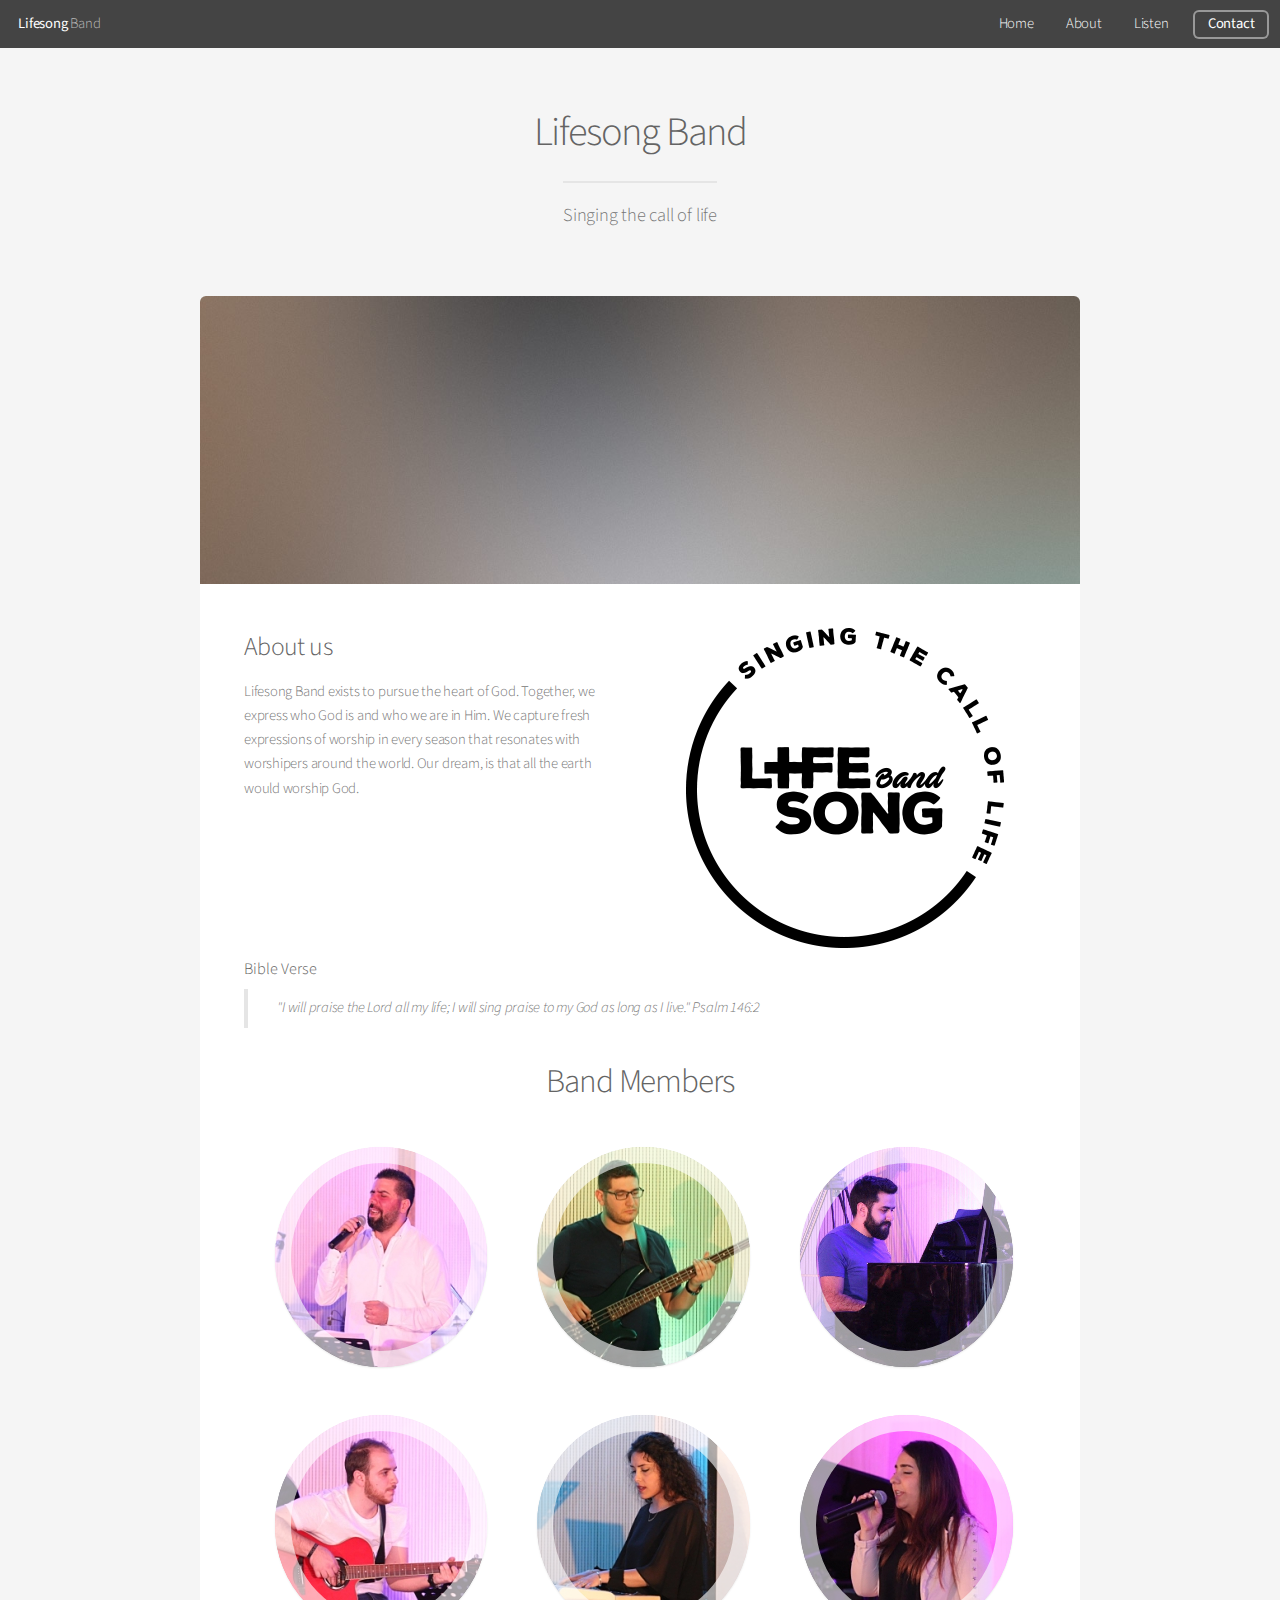
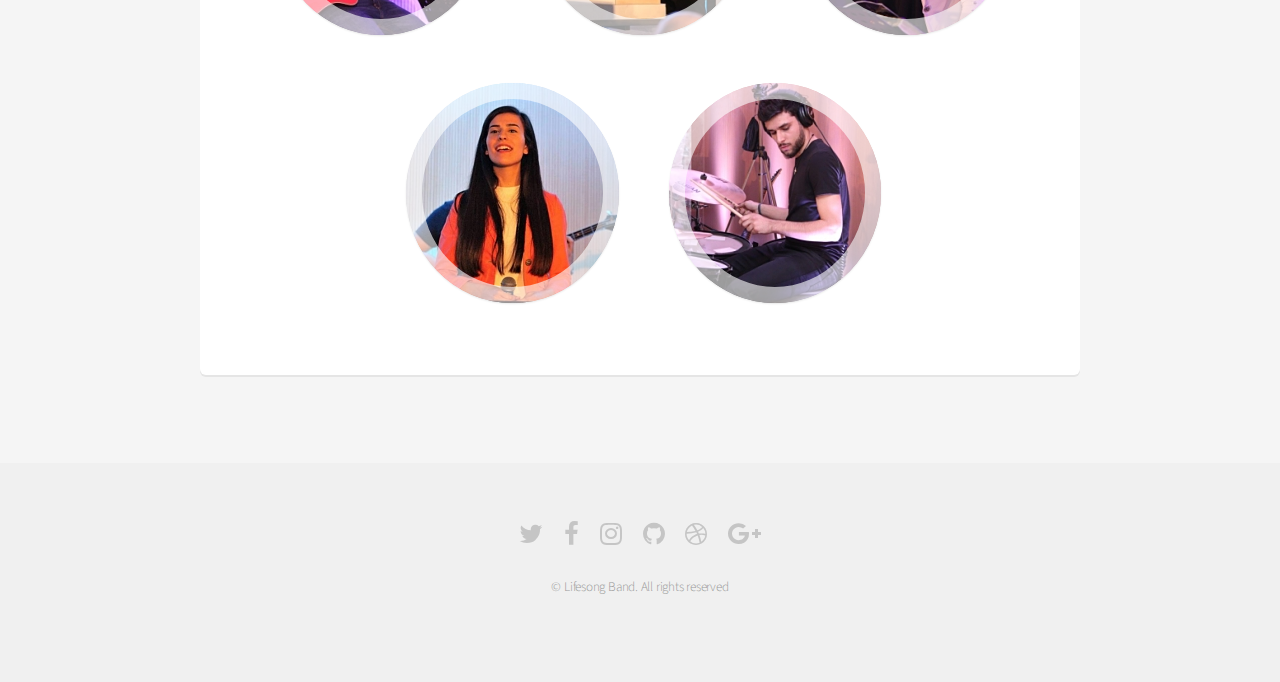
==== about.html @ c81b9cb8 "Add files via upload" ====
<!DOCTYPE HTML>
<html>
	<head>
		<title>Lifesong Band</title>
		<meta charset="utf-8" />
		<meta name="viewport" content="width=device-width, initial-scale=1" />
		<!--[if lte IE 8]><script src="assets/js/ie/html5shiv.js"></script><![endif]-->
		<link rel="stylesheet" href="assets/css/main.css" />
		<!--[if lte IE 8]><link rel="stylesheet" href="assets/css/ie8.css" /><![endif]-->
        <meta http-equiv="X-UA-Compatible" content="IE=edge,chrome=1"> 
		<link rel="stylesheet" type="text/css" href="assets/CircleHover/common.css" />
        <link rel="stylesheet" type="text/css" href="assets/CircleHover/style.css" />
		<link href='http://fonts.googleapis.com/css?family=Open+Sans:300,700' rel='stylesheet' type='text/css' />
		<!--[if lte IE 8]><style>.main{display:none;} .support-note .note-ie{display:block;}</style><![endif]-->
	</head>
	<body>
		<div id="page-wrapper">

			<!-- Header -->
				<header id="header">
					<h1><a href="index.html">Lifesong</a> Band</h1>
					<nav id="nav">
						<ul>
							<li><a href="index.html">Home</a></li>
							<li><a href="about.html">About</a></li>
							<li><a href="listen.html">Listen</a></li>
							<li><a href="contact.html" class="button">Contact</a></li>
						</ul>
					</nav>
				</header>

			<!-- Main -->
				<section id="main" class="container">
					<header>
						<h2>Lifesong Band</h2>
						<p>Singing the call of life</p>
					</header>
					<div class="box">
						<span class="image featured"><img src="images/pic01.jpg" alt="" /></span>
			<!--		<h3>About us</h3>
						<p>Lifesong Band exists to pursue the heart of God. 
						Together, we express who God is and who we are in Him. We capture 
						fresh expressions of worship in every season that resonates with worshipers around the world.
						Our dream, is that all the earth would worship God.</p>
			-->			<div class="row">
							<div class="6u 12u(mobilep)">
								<h3>About us</h3>
								<p>Lifesong Band exists to pursue the heart of God. 
								Together, we express who God is and who we are in Him. We capture 
								fresh expressions of worship in every season that resonates with worshipers around the world.
								Our dream, is that all the earth would worship God.</p>
							</div>
							<div class="6u 12u(mobilep)">
								<center><img src="images/logo.png" alt=""/></center>
							</div>
						</div>
				





			<h4>Bible Verse</h4>
			<blockquote>"I will praise the Lord all my life; I will sing praise to my God as long as I live." Psalm 146:2</blockquote>


			<center><h2>Band Members</h2></center>									
			<section class="main">
				<ul class="ch-grid">
					<li>
						<div class="ch-item ch-img-1">
							<div class="ch-info">
								<h3>Joseph </br> El Helou</h3>
								<p>Worship / Band Leader</p>
							</div>
						</div>
					</li>
					<li>
						<div class="ch-item ch-img-2">
							<div class="ch-info">
								<h3>Mark </br> Haddad</h3>
								<p>Bass / Band Coordinator</p>
							</div>
						</div>
					</li>
					<li>
						<div class="ch-item ch-img-3">
							<div class="ch-info">
								<h3>Gabriel </br> El Hajj</h3>
								<p>Piano</p>
							</div>
						</div>
					</li>
					<li>
						<div class="ch-item ch-img-4">
							<div class="ch-info">
								<h3>David </br> Haddad</h3>
								<p>Guitar</p>
							</div>
						</div>
					</li>
					<li>
						<div class="ch-item ch-img-5">
							<div class="ch-info">
								<h3>Salam </br> El Helou</h3>
								<p>Piano Pads</p>
							</div>
						</div>
					</li>
					<li>
						<div class="ch-item ch-img-6">
							<div class="ch-info">
								<h3>Sarah </br> El Helou</h3>
								<p>Vocals</p>
							</div>
						</div>
					</li>
					<li>
						<div class="ch-item ch-img-7">
							<div class="ch-info">
								<h3>Rena </br> Sassine</h3>
								<p>Vocals</p>
							</div>
						</div>
					</li>
					<li>
						<div class="ch-item ch-img-8">
							<div class="ch-info">
								<h3>Sam </br> Moussa</h3>
								<p>Drums</p>
							</div>
						</div>
					</li>

</ul>

						</div>
				</section>



			<!-- Footer -->
				<footer id="footer">
					<ul class="icons">
						<li><a href="#" class="icon fa-twitter"><span class="label">Twitter</span></a></li>
						<li><a href="#" class="icon fa-facebook"><span class="label">Facebook</span></a></li>
						<li><a href="#" class="icon fa-instagram"><span class="label">Instagram</span></a></li>
						<li><a href="#" class="icon fa-github"><span class="label">Github</span></a></li>
						<li><a href="#" class="icon fa-dribbble"><span class="label">Dribbble</span></a></li>
						<li><a href="#" class="icon fa-google-plus"><span class="label">Google+</span></a></li>
					</ul>
					<ul class="copyright">
						<li>&copy; Lifesong Band. All rights reserved</li>
					</ul>
				</footer>

		</div>

		<!-- Scripts -->
			<script type="text/javascript" src="assets/CircleHover/modernizr.custom.79639.js"></script> 
			<script src="assets/js/jquery.min.js"></script>
			<script src="assets/js/jquery.dropotron.min.js"></script>
			<script src="assets/js/jquery.scrollgress.min.js"></script>
			<script src="assets/js/skel.min.js"></script>
			<script src="assets/js/util.js"></script>
			<!--[if lte IE 8]><script src="assets/js/ie/respond.min.js"></script><![endif]-->
			<script src="assets/js/main.js"></script>

	</body>
</html>
---- assets/css/main.css ----
@import url("font-awesome.min.css");
@import url("https://fonts.googleapis.com/css?family=Source+Sans+Pro:300,400,300italic,400italic");

/* Reset */

	html, body, div, span, applet, object, iframe, h1, h2, h3, h4, h5, h6, p, blockquote, pre, a, abbr, acronym, address, big, cite, code, del, dfn, em, img, ins, kbd, q, s, samp, small, strike, strong, sub, sup, tt, var, b, u, i, center, dl, dt, dd, ol, ul, li, fieldset, form, label, legend, table, caption, tbody, tfoot, thead, tr, th, td, article, aside, canvas, details, embed, figure, figcaption, footer, header, hgroup, menu, nav, output, ruby, section, summary, time, mark, audio, video {
		margin: 0;
		padding: 0;
		border: 0;
		font-size: 100%;
		font: inherit;
		vertical-align: baseline;
	}

	article, aside, details, figcaption, figure, footer, header, hgroup, menu, nav, section {
		display: block;
	}

	body {
		line-height: 1;
	}

	ol, ul {
		list-style: none;
	}

	blockquote, q {
		quotes: none;
	}

	blockquote:before, blockquote:after, q:before, q:after {
		content: '';
		content: none;
	}

	table {
		border-collapse: collapse;
		border-spacing: 0;
	}

	body {
		-webkit-text-size-adjust: none;
	}

/* Box Model */

	*, *:before, *:after {
		-moz-box-sizing: border-box;
		-webkit-box-sizing: border-box;
		box-sizing: border-box;
	}

/* Containers */

	.container {
		margin-left: auto;
		margin-right: auto;
	}

	.container.\31 25\25 {
		width: 100%;
		max-width: 75em;
		min-width: 60em;
	}

	.container.\37 5\25 {
		width: 45em;
	}

	.container.\35 0\25 {
		width: 30em;
	}

	.container.\32 5\25 {
		width: 15em;
	}

	.container {
		width: 60em;
	}

	@media screen and (max-width: 1680px) {

		.container.\31 25\25 {
			width: 100%;
			max-width: 75em;
			min-width: 60em;
		}

		.container.\37 5\25 {
			width: 45em;
		}

		.container.\35 0\25 {
			width: 30em;
		}

		.container.\32 5\25 {
			width: 15em;
		}

		.container {
			width: 60em;
		}

	}

	@media screen and (max-width: 1280px) {

		.container.\31 25\25 {
			width: 100%;
			max-width: 75em;
			min-width: 60em;
		}

		.container.\37 5\25 {
			width: 45em;
		}

		.container.\35 0\25 {
			width: 30em;
		}

		.container.\32 5\25 {
			width: 15em;
		}

		.container {
			width: 60em;
		}

	}

	@media screen and (max-width: 980px) {

		.container.\31 25\25 {
			width: 100%;
			max-width: 112.5%;
			min-width: 90%;
		}

		.container.\37 5\25 {
			width: 67.5%;
		}

		.container.\35 0\25 {
			width: 45%;
		}

		.container.\32 5\25 {
			width: 22.5%;
		}

		.container {
			width: 90%;
		}

	}

	@media screen and (max-width: 840px) {

		.container.\31 25\25 {
			width: 100%;
			max-width: 112.5%;
			min-width: 90%;
		}

		.container.\37 5\25 {
			width: 67.5%;
		}

		.container.\35 0\25 {
			width: 45%;
		}

		.container.\32 5\25 {
			width: 22.5%;
		}

		.container {
			width: 90% !important;
		}

	}

	@media screen and (max-width: 736px) {

		.container.\31 25\25 {
			width: 100%;
			max-width: 125%;
			min-width: 100%;
		}

		.container.\37 5\25 {
			width: 75%;
		}

		.container.\35 0\25 {
			width: 50%;
		}

		.container.\32 5\25 {
			width: 25%;
		}

		.container {
			width: 100% !important;
		}

	}

	@media screen and (max-width: 480px) {

		.container.\31 25\25 {
			width: 100%;
			max-width: 125%;
			min-width: 100%;
		}

		.container.\37 5\25 {
			width: 75%;
		}

		.container.\35 0\25 {
			width: 50%;
		}

		.container.\32 5\25 {
			width: 25%;
		}

		.container {
			width: 100% !important;
		}

	}

/* Grid */

	.row {
		border-bottom: solid 1px transparent;
		-moz-box-sizing: border-box;
		-webkit-box-sizing: border-box;
		box-sizing: border-box;
	}

	.row > * {
		float: left;
		-moz-box-sizing: border-box;
		-webkit-box-sizing: border-box;
		box-sizing: border-box;
	}

	.row:after, .row:before {
		content: '';
		display: block;
		clear: both;
		height: 0;
	}

	.row.uniform > * > :first-child {
		margin-top: 0;
	}

	.row.uniform > * > :last-child {
		margin-bottom: 0;
	}

	.row.\30 \25 > * {
		padding: 0 0 0 0em;
	}

	.row.\30 \25 {
		margin: 0 0 -1px 0em;
	}

	.row.uniform.\30 \25 > * {
		padding: 0em 0 0 0em;
	}

	.row.uniform.\30 \25 {
		margin: 0em 0 -1px 0em;
	}

	.row > * {
		padding: 0 0 0 2em;
	}

	.row {
		margin: 0 0 -1px -2em;
	}

	.row.uniform > * {
		padding: 2em 0 0 2em;
	}

	.row.uniform {
		margin: -2em 0 -1px -2em;
	}

	.row.\32 00\25 > * {
		padding: 0 0 0 4em;
	}

	.row.\32 00\25 {
		margin: 0 0 -1px -4em;
	}

	.row.uniform.\32 00\25 > * {
		padding: 4em 0 0 4em;
	}

	.row.uniform.\32 00\25 {
		margin: -4em 0 -1px -4em;
	}

	.row.\31 50\25 > * {
		padding: 0 0 0 3em;
	}

	.row.\31 50\25 {
		margin: 0 0 -1px -3em;
	}

	.row.uniform.\31 50\25 > * {
		padding: 3em 0 0 3em;
	}

	.row.uniform.\31 50\25 {
		margin: -3em 0 -1px -3em;
	}

	.row.\35 0\25 > * {
		padding: 0 0 0 1em;
	}

	.row.\35 0\25 {
		margin: 0 0 -1px -1em;
	}

	.row.uniform.\35 0\25 > * {
		padding: 1em 0 0 1em;
	}

	.row.uniform.\35 0\25 {
		margin: -1em 0 -1px -1em;
	}

	.row.\32 5\25 > * {
		padding: 0 0 0 0.5em;
	}

	.row.\32 5\25 {
		margin: 0 0 -1px -0.5em;
	}

	.row.uniform.\32 5\25 > * {
		padding: 0.5em 0 0 0.5em;
	}

	.row.uniform.\32 5\25 {
		margin: -0.5em 0 -1px -0.5em;
	}

	.\31 2u, .\31 2u\24 {
		width: 100%;
		clear: none;
		margin-left: 0;
	}

	.\31 1u, .\31 1u\24 {
		width: 91.6666666667%;
		clear: none;
		margin-left: 0;
	}

	.\31 0u, .\31 0u\24 {
		width: 83.3333333333%;
		clear: none;
		margin-left: 0;
	}

	.\39 u, .\39 u\24 {
		width: 75%;
		clear: none;
		margin-left: 0;
	}

	.\38 u, .\38 u\24 {
		width: 66.6666666667%;
		clear: none;
		margin-left: 0;
	}

	.\37 u, .\37 u\24 {
		width: 58.3333333333%;
		clear: none;
		margin-left: 0;
	}

	.\36 u, .\36 u\24 {
		width: 50%;
		clear: none;
		margin-left: 0;
	}

	.\35 u, .\35 u\24 {
		width: 41.6666666667%;
		clear: none;
		margin-left: 0;
	}

	.\34 u, .\34 u\24 {
		width: 33.3333333333%;
		clear: none;
		margin-left: 0;
	}

	.\33 u, .\33 u\24 {
		width: 25%;
		clear: none;
		margin-left: 0;
	}

	.\32 u, .\32 u\24 {
		width: 16.6666666667%;
		clear: none;
		margin-left: 0;
	}

	.\31 u, .\31 u\24 {
		width: 8.3333333333%;
		clear: none;
		margin-left: 0;
	}

	.\31 2u\24 + *,
	.\31 1u\24 + *,
	.\31 0u\24 + *,
	.\39 u\24 + *,
	.\38 u\24 + *,
	.\37 u\24 + *,
	.\36 u\24 + *,
	.\35 u\24 + *,
	.\34 u\24 + *,
	.\33 u\24 + *,
	.\32 u\24 + *,
	.\31 u\24 + * {
		clear: left;
	}

	.\-11u {
		margin-left: 91.66667%;
	}

	.\-10u {
		margin-left: 83.33333%;
	}

	.\-9u {
		margin-left: 75%;
	}

	.\-8u {
		margin-left: 66.66667%;
	}

	.\-7u {
		margin-left: 58.33333%;
	}

	.\-6u {
		margin-left: 50%;
	}

	.\-5u {
		margin-left: 41.66667%;
	}

	.\-4u {
		margin-left: 33.33333%;
	}

	.\-3u {
		margin-left: 25%;
	}

	.\-2u {
		margin-left: 16.66667%;
	}

	.\-1u {
		margin-left: 8.33333%;
	}

	@media screen and (max-width: 1680px) {

		.row > * {
			padding: 0 0 0 2em;
		}

		.row {
			margin: 0 0 -1px -2em;
		}

		.row.uniform > * {
			padding: 2em 0 0 2em;
		}

		.row.uniform {
			margin: -2em 0 -1px -2em;
		}

		.row.\32 00\25 > * {
			padding: 0 0 0 4em;
		}

		.row.\32 00\25 {
			margin: 0 0 -1px -4em;
		}

		.row.uniform.\32 00\25 > * {
			padding: 4em 0 0 4em;
		}

		.row.uniform.\32 00\25 {
			margin: -4em 0 -1px -4em;
		}

		.row.\31 50\25 > * {
			padding: 0 0 0 3em;
		}

		.row.\31 50\25 {
			margin: 0 0 -1px -3em;
		}

		.row.uniform.\31 50\25 > * {
			padding: 3em 0 0 3em;
		}

		.row.uniform.\31 50\25 {
			margin: -3em 0 -1px -3em;
		}

		.row.\35 0\25 > * {
			padding: 0 0 0 1em;
		}

		.row.\35 0\25 {
			margin: 0 0 -1px -1em;
		}

		.row.uniform.\35 0\25 > * {
			padding: 1em 0 0 1em;
		}

		.row.uniform.\35 0\25 {
			margin: -1em 0 -1px -1em;
		}

		.row.\32 5\25 > * {
			padding: 0 0 0 0.5em;
		}

		.row.\32 5\25 {
			margin: 0 0 -1px -0.5em;
		}

		.row.uniform.\32 5\25 > * {
			padding: 0.5em 0 0 0.5em;
		}

		.row.uniform.\32 5\25 {
			margin: -0.5em 0 -1px -0.5em;
		}

		.\31 2u\28wide\29, .\31 2u\24\28wide\29 {
			width: 100%;
			clear: none;
			margin-left: 0;
		}

		.\31 1u\28wide\29, .\31 1u\24\28wide\29 {
			width: 91.6666666667%;
			clear: none;
			margin-left: 0;
		}

		.\31 0u\28wide\29, .\31 0u\24\28wide\29 {
			width: 83.3333333333%;
			clear: none;
			margin-left: 0;
		}

		.\39 u\28wide\29, .\39 u\24\28wide\29 {
			width: 75%;
			clear: none;
			margin-left: 0;
		}

		.\38 u\28wide\29, .\38 u\24\28wide\29 {
			width: 66.6666666667%;
			clear: none;
			margin-left: 0;
		}

		.\37 u\28wide\29, .\37 u\24\28wide\29 {
			width: 58.3333333333%;
			clear: none;
			margin-left: 0;
		}

		.\36 u\28wide\29, .\36 u\24\28wide\29 {
			width: 50%;
			clear: none;
			margin-left: 0;
		}

		.\35 u\28wide\29, .\35 u\24\28wide\29 {
			width: 41.6666666667%;
			clear: none;
			margin-left: 0;
		}

		.\34 u\28wide\29, .\34 u\24\28wide\29 {
			width: 33.3333333333%;
			clear: none;
			margin-left: 0;
		}

		.\33 u\28wide\29, .\33 u\24\28wide\29 {
			width: 25%;
			clear: none;
			margin-left: 0;
		}

		.\32 u\28wide\29, .\32 u\24\28wide\29 {
			width: 16.6666666667%;
			clear: none;
			margin-left: 0;
		}

		.\31 u\28wide\29, .\31 u\24\28wide\29 {
			width: 8.3333333333%;
			clear: none;
			margin-left: 0;
		}

		.\31 2u\24\28wide\29 + *,
		.\31 1u\24\28wide\29 + *,
		.\31 0u\24\28wide\29 + *,
		.\39 u\24\28wide\29 + *,
		.\38 u\24\28wide\29 + *,
		.\37 u\24\28wide\29 + *,
		.\36 u\24\28wide\29 + *,
		.\35 u\24\28wide\29 + *,
		.\34 u\24\28wide\29 + *,
		.\33 u\24\28wide\29 + *,
		.\32 u\24\28wide\29 + *,
		.\31 u\24\28wide\29 + * {
			clear: left;
		}

		.\-11u\28wide\29 {
			margin-left: 91.66667%;
		}

		.\-10u\28wide\29 {
			margin-left: 83.33333%;
		}

		.\-9u\28wide\29 {
			margin-left: 75%;
		}

		.\-8u\28wide\29 {
			margin-left: 66.66667%;
		}

		.\-7u\28wide\29 {
			margin-left: 58.33333%;
		}

		.\-6u\28wide\29 {
			margin-left: 50%;
		}

		.\-5u\28wide\29 {
			margin-left: 41.66667%;
		}

		.\-4u\28wide\29 {
			margin-left: 33.33333%;
		}

		.\-3u\28wide\29 {
			margin-left: 25%;
		}

		.\-2u\28wide\29 {
			margin-left: 16.66667%;
		}

		.\-1u\28wide\29 {
			margin-left: 8.33333%;
		}

	}

	@media screen and (max-width: 1280px) {

		.row > * {
			padding: 0 0 0 2em;
		}

		.row {
			margin: 0 0 -1px -2em;
		}

		.row.uniform > * {
			padding: 2em 0 0 2em;
		}

		.row.uniform {
			margin: -2em 0 -1px -2em;
		}

		.row.\32 00\25 > * {
			padding: 0 0 0 4em;
		}

		.row.\32 00\25 {
			margin: 0 0 -1px -4em;
		}

		.row.uniform.\32 00\25 > * {
			padding: 4em 0 0 4em;
		}

		.row.uniform.\32 00\25 {
			margin: -4em 0 -1px -4em;
		}

		.row.\31 50\25 > * {
			padding: 0 0 0 3em;
		}

		.row.\31 50\25 {
			margin: 0 0 -1px -3em;
		}

		.row.uniform.\31 50\25 > * {
			padding: 3em 0 0 3em;
		}

		.row.uniform.\31 50\25 {
			margin: -3em 0 -1px -3em;
		}

		.row.\35 0\25 > * {
			padding: 0 0 0 1em;
		}

		.row.\35 0\25 {
			margin: 0 0 -1px -1em;
		}

		.row.uniform.\35 0\25 > * {
			padding: 1em 0 0 1em;
		}

		.row.uniform.\35 0\25 {
			margin: -1em 0 -1px -1em;
		}

		.row.\32 5\25 > * {
			padding: 0 0 0 0.5em;
		}

		.row.\32 5\25 {
			margin: 0 0 -1px -0.5em;
		}

		.row.uniform.\32 5\25 > * {
			padding: 0.5em 0 0 0.5em;
		}

		.row.uniform.\32 5\25 {
			margin: -0.5em 0 -1px -0.5em;
		}

		.\31 2u\28normal\29, .\31 2u\24\28normal\29 {
			width: 100%;
			clear: none;
			margin-left: 0;
		}

		.\31 1u\28normal\29, .\31 1u\24\28normal\29 {
			width: 91.6666666667%;
			clear: none;
			margin-left: 0;
		}

		.\31 0u\28normal\29, .\31 0u\24\28normal\29 {
			width: 83.3333333333%;
			clear: none;
			margin-left: 0;
		}

		.\39 u\28normal\29, .\39 u\24\28normal\29 {
			width: 75%;
			clear: none;
			margin-left: 0;
		}

		.\38 u\28normal\29, .\38 u\24\28normal\29 {
			width: 66.6666666667%;
			clear: none;
			margin-left: 0;
		}

		.\37 u\28normal\29, .\37 u\24\28normal\29 {
			width: 58.3333333333%;
			clear: none;
			margin-left: 0;
		}

		.\36 u\28normal\29, .\36 u\24\28normal\29 {
			width: 50%;
			clear: none;
			margin-left: 0;
		}

		.\35 u\28normal\29, .\35 u\24\28normal\29 {
			width: 41.6666666667%;
			clear: none;
			margin-left: 0;
		}

		.\34 u\28normal\29, .\34 u\24\28normal\29 {
			width: 33.3333333333%;
			clear: none;
			margin-left: 0;
		}

		.\33 u\28normal\29, .\33 u\24\28normal\29 {
			width: 25%;
			clear: none;
			margin-left: 0;
		}

		.\32 u\28normal\29, .\32 u\24\28normal\29 {
			width: 16.6666666667%;
			clear: none;
			margin-left: 0;
		}

		.\31 u\28normal\29, .\31 u\24\28normal\29 {
			width: 8.3333333333%;
			clear: none;
			margin-left: 0;
		}

		.\31 2u\24\28normal\29 + *,
		.\31 1u\24\28normal\29 + *,
		.\31 0u\24\28normal\29 + *,
		.\39 u\24\28normal\29 + *,
		.\38 u\24\28normal\29 + *,
		.\37 u\24\28normal\29 + *,
		.\36 u\24\28normal\29 + *,
		.\35 u\24\28normal\29 + *,
		.\34 u\24\28normal\29 + *,
		.\33 u\24\28normal\29 + *,
		.\32 u\24\28normal\29 + *,
		.\31 u\24\28normal\29 + * {
			clear: left;
		}

		.\-11u\28normal\29 {
			margin-left: 91.66667%;
		}

		.\-10u\28normal\29 {
			margin-left: 83.33333%;
		}

		.\-9u\28normal\29 {
			margin-left: 75%;
		}

		.\-8u\28normal\29 {
			margin-left: 66.66667%;
		}

		.\-7u\28normal\29 {
			margin-left: 58.33333%;
		}

		.\-6u\28normal\29 {
			margin-left: 50%;
		}

		.\-5u\28normal\29 {
			margin-left: 41.66667%;
		}

		.\-4u\28normal\29 {
			margin-left: 33.33333%;
		}

		.\-3u\28normal\29 {
			margin-left: 25%;
		}

		.\-2u\28normal\29 {
			margin-left: 16.66667%;
		}

		.\-1u\28normal\29 {
			margin-left: 8.33333%;
		}

	}

	@media screen and (max-width: 980px) {

		.row > * {
			padding: 0 0 0 2em;
		}

		.row {
			margin: 0 0 -1px -2em;
		}

		.row.uniform > * {
			padding: 2em 0 0 2em;
		}

		.row.uniform {
			margin: -2em 0 -1px -2em;
		}

		.row.\32 00\25 > * {
			padding: 0 0 0 4em;
		}

		.row.\32 00\25 {
			margin: 0 0 -1px -4em;
		}

		.row.uniform.\32 00\25 > * {
			padding: 4em 0 0 4em;
		}

		.row.uniform.\32 00\25 {
			margin: -4em 0 -1px -4em;
		}

		.row.\31 50\25 > * {
			padding: 0 0 0 3em;
		}

		.row.\31 50\25 {
			margin: 0 0 -1px -3em;
		}

		.row.uniform.\31 50\25 > * {
			padding: 3em 0 0 3em;
		}

		.row.uniform.\31 50\25 {
			margin: -3em 0 -1px -3em;
		}

		.row.\35 0\25 > * {
			padding: 0 0 0 1em;
		}

		.row.\35 0\25 {
			margin: 0 0 -1px -1em;
		}

		.row.uniform.\35 0\25 > * {
			padding: 1em 0 0 1em;
		}

		.row.uniform.\35 0\25 {
			margin: -1em 0 -1px -1em;
		}

		.row.\32 5\25 > * {
			padding: 0 0 0 0.5em;
		}

		.row.\32 5\25 {
			margin: 0 0 -1px -0.5em;
		}

		.row.uniform.\32 5\25 > * {
			padding: 0.5em 0 0 0.5em;
		}

		.row.uniform.\32 5\25 {
			margin: -0.5em 0 -1px -0.5em;
		}

		.\31 2u\28narrow\29, .\31 2u\24\28narrow\29 {
			width: 100%;
			clear: none;
			margin-left: 0;
		}

		.\31 1u\28narrow\29, .\31 1u\24\28narrow\29 {
			width: 91.6666666667%;
			clear: none;
			margin-left: 0;
		}

		.\31 0u\28narrow\29, .\31 0u\24\28narrow\29 {
			width: 83.3333333333%;
			clear: none;
			margin-left: 0;
		}

		.\39 u\28narrow\29, .\39 u\24\28narrow\29 {
			width: 75%;
			clear: none;
			margin-left: 0;
		}

		.\38 u\28narrow\29, .\38 u\24\28narrow\29 {
			width: 66.6666666667%;
			clear: none;
			margin-left: 0;
		}

		.\37 u\28narrow\29, .\37 u\24\28narrow\29 {
			width: 58.3333333333%;
			clear: none;
			margin-left: 0;
		}

		.\36 u\28narrow\29, .\36 u\24\28narrow\29 {
			width: 50%;
			clear: none;
			margin-left: 0;
		}

		.\35 u\28narrow\29, .\35 u\24\28narrow\29 {
			width: 41.6666666667%;
			clear: none;
			margin-left: 0;
		}

		.\34 u\28narrow\29, .\34 u\24\28narrow\29 {
			width: 33.3333333333%;
			clear: none;
			margin-left: 0;
		}

		.\33 u\28narrow\29, .\33 u\24\28narrow\29 {
			width: 25%;
			clear: none;
			margin-left: 0;
		}

		.\32 u\28narrow\29, .\32 u\24\28narrow\29 {
			width: 16.6666666667%;
			clear: none;
			margin-left: 0;
		}

		.\31 u\28narrow\29, .\31 u\24\28narrow\29 {
			width: 8.3333333333%;
			clear: none;
			margin-left: 0;
		}

		.\31 2u\24\28narrow\29 + *,
		.\31 1u\24\28narrow\29 + *,
		.\31 0u\24\28narrow\29 + *,
		.\39 u\24\28narrow\29 + *,
		.\38 u\24\28narrow\29 + *,
		.\37 u\24\28narrow\29 + *,
		.\36 u\24\28narrow\29 + *,
		.\35 u\24\28narrow\29 + *,
		.\34 u\24\28narrow\29 + *,
		.\33 u\24\28narrow\29 + *,
		.\32 u\24\28narrow\29 + *,
		.\31 u\24\28narrow\29 + * {
			clear: left;
		}

		.\-11u\28narrow\29 {
			margin-left: 91.66667%;
		}

		.\-10u\28narrow\29 {
			margin-left: 83.33333%;
		}

		.\-9u\28narrow\29 {
			margin-left: 75%;
		}

		.\-8u\28narrow\29 {
			margin-left: 66.66667%;
		}

		.\-7u\28narrow\29 {
			margin-left: 58.33333%;
		}

		.\-6u\28narrow\29 {
			margin-left: 50%;
		}

		.\-5u\28narrow\29 {
			margin-left: 41.66667%;
		}

		.\-4u\28narrow\29 {
			margin-left: 33.33333%;
		}

		.\-3u\28narrow\29 {
			margin-left: 25%;
		}

		.\-2u\28narrow\29 {
			margin-left: 16.66667%;
		}

		.\-1u\28narrow\29 {
			margin-left: 8.33333%;
		}

	}

	@media screen and (max-width: 840px) {

		.row > * {
			padding: 0 0 0 2em;
		}

		.row {
			margin: 0 0 -1px -2em;
		}

		.row.uniform > * {
			padding: 2em 0 0 2em;
		}

		.row.uniform {
			margin: -2em 0 -1px -2em;
		}

		.row.\32 00\25 > * {
			padding: 0 0 0 4em;
		}

		.row.\32 00\25 {
			margin: 0 0 -1px -4em;
		}

		.row.uniform.\32 00\25 > * {
			padding: 4em 0 0 4em;
		}

		.row.uniform.\32 00\25 {
			margin: -4em 0 -1px -4em;
		}

		.row.\31 50\25 > * {
			padding: 0 0 0 3em;
		}

		.row.\31 50\25 {
			margin: 0 0 -1px -3em;
		}

		.row.uniform.\31 50\25 > * {
			padding: 3em 0 0 3em;
		}

		.row.uniform.\31 50\25 {
			margin: -3em 0 -1px -3em;
		}

		.row.\35 0\25 > * {
			padding: 0 0 0 1em;
		}

		.row.\35 0\25 {
			margin: 0 0 -1px -1em;
		}

		.row.uniform.\35 0\25 > * {
			padding: 1em 0 0 1em;
		}

		.row.uniform.\35 0\25 {
			margin: -1em 0 -1px -1em;
		}

		.row.\32 5\25 > * {
			padding: 0 0 0 0.5em;
		}

		.row.\32 5\25 {
			margin: 0 0 -1px -0.5em;
		}

		.row.uniform.\32 5\25 > * {
			padding: 0.5em 0 0 0.5em;
		}

		.row.uniform.\32 5\25 {
			margin: -0.5em 0 -1px -0.5em;
		}

		.\31 2u\28narrower\29, .\31 2u\24\28narrower\29 {
			width: 100%;
			clear: none;
			margin-left: 0;
		}

		.\31 1u\28narrower\29, .\31 1u\24\28narrower\29 {
			width: 91.6666666667%;
			clear: none;
			margin-left: 0;
		}

		.\31 0u\28narrower\29, .\31 0u\24\28narrower\29 {
			width: 83.3333333333%;
			clear: none;
			margin-left: 0;
		}

		.\39 u\28narrower\29, .\39 u\24\28narrower\29 {
			width: 75%;
			clear: none;
			margin-left: 0;
		}

		.\38 u\28narrower\29, .\38 u\24\28narrower\29 {
			width: 66.6666666667%;
			clear: none;
			margin-left: 0;
		}

		.\37 u\28narrower\29, .\37 u\24\28narrower\29 {
			width: 58.3333333333%;
			clear: none;
			margin-left: 0;
		}

		.\36 u\28narrower\29, .\36 u\24\28narrower\29 {
			width: 50%;
			clear: none;
			margin-left: 0;
		}

		.\35 u\28narrower\29, .\35 u\24\28narrower\29 {
			width: 41.6666666667%;
			clear: none;
			margin-left: 0;
		}

		.\34 u\28narrower\29, .\34 u\24\28narrower\29 {
			width: 33.3333333333%;
			clear: none;
			margin-left: 0;
		}

		.\33 u\28narrower\29, .\33 u\24\28narrower\29 {
			width: 25%;
			clear: none;
			margin-left: 0;
		}

		.\32 u\28narrower\29, .\32 u\24\28narrower\29 {
			width: 16.6666666667%;
			clear: none;
			margin-left: 0;
		}

		.\31 u\28narrower\29, .\31 u\24\28narrower\29 {
			width: 8.3333333333%;
			clear: none;
			margin-left: 0;
		}

		.\31 2u\24\28narrower\29 + *,
		.\31 1u\24\28narrower\29 + *,
		.\31 0u\24\28narrower\29 + *,
		.\39 u\24\28narrower\29 + *,
		.\38 u\24\28narrower\29 + *,
		.\37 u\24\28narrower\29 + *,
		.\36 u\24\28narrower\29 + *,
		.\35 u\24\28narrower\29 + *,
		.\34 u\24\28narrower\29 + *,
		.\33 u\24\28narrower\29 + *,
		.\32 u\24\28narrower\29 + *,
		.\31 u\24\28narrower\29 + * {
			clear: left;
		}

		.\-11u\28narrower\29 {
			margin-left: 91.66667%;
		}

		.\-10u\28narrower\29 {
			margin-left: 83.33333%;
		}

		.\-9u\28narrower\29 {
			margin-left: 75%;
		}

		.\-8u\28narrower\29 {
			margin-left: 66.66667%;
		}

		.\-7u\28narrower\29 {
			margin-left: 58.33333%;
		}

		.\-6u\28narrower\29 {
			margin-left: 50%;
		}

		.\-5u\28narrower\29 {
			margin-left: 41.66667%;
		}

		.\-4u\28narrower\29 {
			margin-left: 33.33333%;
		}

		.\-3u\28narrower\29 {
			margin-left: 25%;
		}

		.\-2u\28narrower\29 {
			margin-left: 16.66667%;
		}

		.\-1u\28narrower\29 {
			margin-left: 8.33333%;
		}

	}

	@media screen and (max-width: 736px) {

		.row > * {
			padding: 0 0 0 2em;
		}

		.row {
			margin: 0 0 -1px -2em;
		}

		.row.uniform > * {
			padding: 2em 0 0 2em;
		}

		.row.uniform {
			margin: -2em 0 -1px -2em;
		}

		.row.\32 00\25 > * {
			padding: 0 0 0 4em;
		}

		.row.\32 00\25 {
			margin: 0 0 -1px -4em;
		}

		.row.uniform.\32 00\25 > * {
			padding: 4em 0 0 4em;
		}

		.row.uniform.\32 00\25 {
			margin: -4em 0 -1px -4em;
		}

		.row.\31 50\25 > * {
			padding: 0 0 0 3em;
		}

		.row.\31 50\25 {
			margin: 0 0 -1px -3em;
		}

		.row.uniform.\31 50\25 > * {
			padding: 3em 0 0 3em;
		}

		.row.uniform.\31 50\25 {
			margin: -3em 0 -1px -3em;
		}

		.row.\35 0\25 > * {
			padding: 0 0 0 1em;
		}

		.row.\35 0\25 {
			margin: 0 0 -1px -1em;
		}

		.row.uniform.\35 0\25 > * {
			padding: 1em 0 0 1em;
		}

		.row.uniform.\35 0\25 {
			margin: -1em 0 -1px -1em;
		}

		.row.\32 5\25 > * {
			padding: 0 0 0 0.5em;
		}

		.row.\32 5\25 {
			margin: 0 0 -1px -0.5em;
		}

		.row.uniform.\32 5\25 > * {
			padding: 0.5em 0 0 0.5em;
		}

		.row.uniform.\32 5\25 {
			margin: -0.5em 0 -1px -0.5em;
		}

		.\31 2u\28mobile\29, .\31 2u\24\28mobile\29 {
			width: 100%;
			clear: none;
			margin-left: 0;
		}

		.\31 1u\28mobile\29, .\31 1u\24\28mobile\29 {
			width: 91.6666666667%;
			clear: none;
			margin-left: 0;
		}

		.\31 0u\28mobile\29, .\31 0u\24\28mobile\29 {
			width: 83.3333333333%;
			clear: none;
			margin-left: 0;
		}

		.\39 u\28mobile\29, .\39 u\24\28mobile\29 {
			width: 75%;
			clear: none;
			margin-left: 0;
		}

		.\38 u\28mobile\29, .\38 u\24\28mobile\29 {
			width: 66.6666666667%;
			clear: none;
			margin-left: 0;
		}

		.\37 u\28mobile\29, .\37 u\24\28mobile\29 {
			width: 58.3333333333%;
			clear: none;
			margin-left: 0;
		}

		.\36 u\28mobile\29, .\36 u\24\28mobile\29 {
			width: 50%;
			clear: none;
			margin-left: 0;
		}

		.\35 u\28mobile\29, .\35 u\24\28mobile\29 {
			width: 41.6666666667%;
			clear: none;
			margin-left: 0;
		}

		.\34 u\28mobile\29, .\34 u\24\28mobile\29 {
			width: 33.3333333333%;
			clear: none;
			margin-left: 0;
		}

		.\33 u\28mobile\29, .\33 u\24\28mobile\29 {
			width: 25%;
			clear: none;
			margin-left: 0;
		}

		.\32 u\28mobile\29, .\32 u\24\28mobile\29 {
			width: 16.6666666667%;
			clear: none;
			margin-left: 0;
		}

		.\31 u\28mobile\29, .\31 u\24\28mobile\29 {
			width: 8.3333333333%;
			clear: none;
			margin-left: 0;
		}

		.\31 2u\24\28mobile\29 + *,
		.\31 1u\24\28mobile\29 + *,
		.\31 0u\24\28mobile\29 + *,
		.\39 u\24\28mobile\29 + *,
		.\38 u\24\28mobile\29 + *,
		.\37 u\24\28mobile\29 + *,
		.\36 u\24\28mobile\29 + *,
		.\35 u\24\28mobile\29 + *,
		.\34 u\24\28mobile\29 + *,
		.\33 u\24\28mobile\29 + *,
		.\32 u\24\28mobile\29 + *,
		.\31 u\24\28mobile\29 + * {
			clear: left;
		}

		.\-11u\28mobile\29 {
			margin-left: 91.66667%;
		}

		.\-10u\28mobile\29 {
			margin-left: 83.33333%;
		}

		.\-9u\28mobile\29 {
			margin-left: 75%;
		}

		.\-8u\28mobile\29 {
			margin-left: 66.66667%;
		}

		.\-7u\28mobile\29 {
			margin-left: 58.33333%;
		}

		.\-6u\28mobile\29 {
			margin-left: 50%;
		}

		.\-5u\28mobile\29 {
			margin-left: 41.66667%;
		}

		.\-4u\28mobile\29 {
			margin-left: 33.33333%;
		}

		.\-3u\28mobile\29 {
			margin-left: 25%;
		}

		.\-2u\28mobile\29 {
			margin-left: 16.66667%;
		}

		.\-1u\28mobile\29 {
			margin-left: 8.33333%;
		}

	}

	@media screen and (max-width: 480px) {

		.row > * {
			padding: 0 0 0 2em;
		}

		.row {
			margin: 0 0 -1px -2em;
		}

		.row.uniform > * {
			padding: 2em 0 0 2em;
		}

		.row.uniform {
			margin: -2em 0 -1px -2em;
		}

		.row.\32 00\25 > * {
			padding: 0 0 0 4em;
		}

		.row.\32 00\25 {
			margin: 0 0 -1px -4em;
		}

		.row.uniform.\32 00\25 > * {
			padding: 4em 0 0 4em;
		}

		.row.uniform.\32 00\25 {
			margin: -4em 0 -1px -4em;
		}

		.row.\31 50\25 > * {
			padding: 0 0 0 3em;
		}

		.row.\31 50\25 {
			margin: 0 0 -1px -3em;
		}

		.row.uniform.\31 50\25 > * {
			padding: 3em 0 0 3em;
		}

		.row.uniform.\31 50\25 {
			margin: -3em 0 -1px -3em;
		}

		.row.\35 0\25 > * {
			padding: 0 0 0 1em;
		}

		.row.\35 0\25 {
			margin: 0 0 -1px -1em;
		}

		.row.uniform.\35 0\25 > * {
			padding: 1em 0 0 1em;
		}

		.row.uniform.\35 0\25 {
			margin: -1em 0 -1px -1em;
		}

		.row.\32 5\25 > * {
			padding: 0 0 0 0.5em;
		}

		.row.\32 5\25 {
			margin: 0 0 -1px -0.5em;
		}

		.row.uniform.\32 5\25 > * {
			padding: 0.5em 0 0 0.5em;
		}

		.row.uniform.\32 5\25 {
			margin: -0.5em 0 -1px -0.5em;
		}

		.\31 2u\28mobilep\29, .\31 2u\24\28mobilep\29 {
			width: 100%;
			clear: none;
			margin-left: 0;
		}

		.\31 1u\28mobilep\29, .\31 1u\24\28mobilep\29 {
			width: 91.6666666667%;
			clear: none;
			margin-left: 0;
		}

		.\31 0u\28mobilep\29, .\31 0u\24\28mobilep\29 {
			width: 83.3333333333%;
			clear: none;
			margin-left: 0;
		}

		.\39 u\28mobilep\29, .\39 u\24\28mobilep\29 {
			width: 75%;
			clear: none;
			margin-left: 0;
		}

		.\38 u\28mobilep\29, .\38 u\24\28mobilep\29 {
			width: 66.6666666667%;
			clear: none;
			margin-left: 0;
		}

		.\37 u\28mobilep\29, .\37 u\24\28mobilep\29 {
			width: 58.3333333333%;
			clear: none;
			margin-left: 0;
		}

		.\36 u\28mobilep\29, .\36 u\24\28mobilep\29 {
			width: 50%;
			clear: none;
			margin-left: 0;
		}

		.\35 u\28mobilep\29, .\35 u\24\28mobilep\29 {
			width: 41.6666666667%;
			clear: none;
			margin-left: 0;
		}

		.\34 u\28mobilep\29, .\34 u\24\28mobilep\29 {
			width: 33.3333333333%;
			clear: none;
			margin-left: 0;
		}

		.\33 u\28mobilep\29, .\33 u\24\28mobilep\29 {
			width: 25%;
			clear: none;
			margin-left: 0;
		}

		.\32 u\28mobilep\29, .\32 u\24\28mobilep\29 {
			width: 16.6666666667%;
			clear: none;
			margin-left: 0;
		}

		.\31 u\28mobilep\29, .\31 u\24\28mobilep\29 {
			width: 8.3333333333%;
			clear: none;
			margin-left: 0;
		}

		.\31 2u\24\28mobilep\29 + *,
		.\31 1u\24\28mobilep\29 + *,
		.\31 0u\24\28mobilep\29 + *,
		.\39 u\24\28mobilep\29 + *,
		.\38 u\24\28mobilep\29 + *,
		.\37 u\24\28mobilep\29 + *,
		.\36 u\24\28mobilep\29 + *,
		.\35 u\24\28mobilep\29 + *,
		.\34 u\24\28mobilep\29 + *,
		.\33 u\24\28mobilep\29 + *,
		.\32 u\24\28mobilep\29 + *,
		.\31 u\24\28mobilep\29 + * {
			clear: left;
		}

		.\-11u\28mobilep\29 {
			margin-left: 91.66667%;
		}

		.\-10u\28mobilep\29 {
			margin-left: 83.33333%;
		}

		.\-9u\28mobilep\29 {
			margin-left: 75%;
		}

		.\-8u\28mobilep\29 {
			margin-left: 66.66667%;
		}

		.\-7u\28mobilep\29 {
			margin-left: 58.33333%;
		}

		.\-6u\28mobilep\29 {
			margin-left: 50%;
		}

		.\-5u\28mobilep\29 {
			margin-left: 41.66667%;
		}

		.\-4u\28mobilep\29 {
			margin-left: 33.33333%;
		}

		.\-3u\28mobilep\29 {
			margin-left: 25%;
		}

		.\-2u\28mobilep\29 {
			margin-left: 16.66667%;
		}

		.\-1u\28mobilep\29 {
			margin-left: 8.33333%;
		}

	}

/* Basic */

	body {
		background: #f5f5f5;
	}

	body, input, select, textarea {
		color: #777;
		font-family: "Source Sans Pro", sans-serif;
		font-size: 16pt;
		font-weight: 300;
		line-height: 1.65em;
		letter-spacing: -0.015em;
	}

	a {
		-moz-transition: color 0.2s ease-in-out, border-bottom-color 0.2s ease-in-out;
		-webkit-transition: color 0.2s ease-in-out, border-bottom-color 0.2s ease-in-out;
		-ms-transition: color 0.2s ease-in-out, border-bottom-color 0.2s ease-in-out;
		transition: color 0.2s ease-in-out, border-bottom-color 0.2s ease-in-out;
		border-bottom: dotted 1px;
		color: #e89980;
		text-decoration: none;
	}

		a:hover {
			border-bottom-color: transparent;
		}

	strong, b {
		color: #646464;
		font-weight: 400;
	}

	em, i {
		font-style: italic;
	}

	p {
		margin: 0 0 2em 0;
	}

	h1, h2, h3, h4, h5, h6 {
		color: #646464;
		font-weight: 300;
		line-height: 1em;
		margin: 0 0 0.5em 0;
	}

		h1 a, h2 a, h3 a, h4 a, h5 a, h6 a {
			color: inherit;
			text-decoration: none;
		}

	h2 {
		font-size: 2.25em;
		line-height: 1.5em;
		letter-spacing: -0.035em;
	}

	h3 {
		font-size: 1.75em;
		line-height: 1.5em;
		letter-spacing: -0.025em;
	}

	h4 {
		font-size: 1.1em;
		line-height: 1.5em;
		letter-spacing: 0;
	}

	h5 {
		font-size: 0.9em;
		line-height: 1.5em;
		letter-spacing: 0;
	}

	h6 {
		font-size: 0.7em;
		line-height: 1.5em;
		letter-spacing: 0;
	}

	sub {
		font-size: 0.8em;
		position: relative;
		top: 0.5em;
	}

	sup {
		font-size: 0.8em;
		position: relative;
		top: -0.5em;
	}

	hr {
		border: 0;
		border-bottom: solid 2px #e5e5e5;
		margin: 2em 0;
	}

		hr.major {
			margin: 3em 0;
		}

	blockquote {
		border-left: solid 4px #e5e5e5;
		font-style: italic;
		margin: 0 0 2em 0;
		padding: 0.5em 0 0.5em 2em;
	}

	pre {
		-webkit-overflow-scrolling: touch;
		background: #f8f8f8;
		border-radius: 6px;
		border: solid 1px #e5e5e5;
		font-family: monospace;
		font-size: 0.9em;
		line-height: 1.75em;
		margin: 0 0 2em 0;
		overflow-x: auto;
		padding: 1em 1.5em;
	}

	code {
		background: #f8f8f8;
		border-radius: 6px;
		border: solid 1px #e5e5e5;
		font-family: monospace;
		font-size: 0.9em;
		margin: 0 0.25em;
		padding: 0.25em 0.65em;
	}

	.align-left {
		text-align: left;
	}

	.align-center {
		text-align: center;
	}

	.align-right {
		text-align: right;
	}

/* Section/Article */

	section.special, article.special {
		text-align: center;
	}

	header p {
		color: #999;
		position: relative;
		margin: 0 0 1.5em 0;
		font-style: italic;
	}

	header h2 + p {
		font-size: 1.25em;
		margin-top: -1em;
		line-height: 1.5em;
	}

	header h3 + p {
		font-size: 1.1em;
		margin-top: -0.85em;
		line-height: 1.5em;
	}

	header h4 + p,
	header h5 + p,
	header h6 + p {
		font-size: 0.8em;
		margin-top: -0.5em;
		line-height: 1.5em;
	}

	header.major {
		padding: 1em 0;
		text-align: center;
	}

		header.major h2 {
			margin: 0;
		}

		header.major p {
			display: inline-block;
			border-top: solid 2px #e5e5e5;
			color: #777;
			margin: 1.5em 0 0 0;
			padding: 1.5em 0 0 0;
			font-style: normal;
		}

/* Form */

	form {
		margin: 0 0 2em 0;
	}

	label {
		color: #646464;
		display: block;
		font-size: 0.9em;
		font-weight: 300;
		margin: 0 0 1em 0;
	}

	input[type="text"],
	input[type="password"],
	input[type="email"],
	select,
	textarea {
		-moz-appearance: none;
		-webkit-appearance: none;
		-ms-appearance: none;
		appearance: none;
		background: #f8f8f8;
		border-radius: 6px;
		border: solid 1px #e5e5e5;
		color: inherit;
		display: block;
		outline: 0;
		padding: 0 1em;
		text-decoration: none;
		width: 100%;
	}

		input[type="text"]:invalid,
		input[type="password"]:invalid,
		input[type="email"]:invalid,
		select:invalid,
		textarea:invalid {
			box-shadow: none;
		}

		input[type="text"]:focus,
		input[type="password"]:focus,
		input[type="email"]:focus,
		select:focus,
		textarea:focus {
			border-color: #e89980;
			box-shadow: 0 0 0 2px #e89980;
		}

	.select-wrapper {
		text-decoration: none;
		display: block;
		position: relative;
	}

		.select-wrapper:before {
			-moz-osx-font-smoothing: grayscale;
			-webkit-font-smoothing: antialiased;
			font-family: FontAwesome;
			font-style: normal;
			font-weight: normal;
			text-transform: none !important;
		}

		.select-wrapper:before {
			color: #e5e5e5;
			content: '\f078';
			display: block;
			height: 3em;
			line-height: 3em;
			pointer-events: none;
			position: absolute;
			right: 0;
			text-align: center;
			top: 0;
			width: 3em;
		}

		.select-wrapper select::-ms-expand {
			display: none;
		}

	input[type="text"],
	input[type="password"],
	input[type="email"],
	select {
		height: 3em;
	}

	textarea {
		padding: 0.75em 1em;
	}

	input[type="checkbox"],
	input[type="radio"] {
		-moz-appearance: none;
		-webkit-appearance: none;
		-ms-appearance: none;
		appearance: none;
		display: block;
		float: left;
		margin-right: -2em;
		opacity: 0;
		width: 1em;
		z-index: -1;
	}

		input[type="checkbox"] + label,
		input[type="radio"] + label {
			text-decoration: none;
			color: #777;
			cursor: pointer;
			display: inline-block;
			font-size: 1em;
			font-weight: 300;
			padding-left: 2.55em;
			padding-right: 0.75em;
			position: relative;
		}

			input[type="checkbox"] + label:before,
			input[type="radio"] + label:before {
				-moz-osx-font-smoothing: grayscale;
				-webkit-font-smoothing: antialiased;
				font-family: FontAwesome;
				font-style: normal;
				font-weight: normal;
				text-transform: none !important;
			}

			input[type="checkbox"] + label:before,
			input[type="radio"] + label:before {
				background: #f8f8f8;
				border-radius: 6px;
				border: solid 1px #e5e5e5;
				content: '';
				display: inline-block;
				height: 1.8em;
				left: 0;
				line-height: 1.725em;
				position: absolute;
				text-align: center;
				top: 0;
				width: 1.8em;
			}

		input[type="checkbox"]:checked + label:before,
		input[type="radio"]:checked + label:before {
			background: #666;
			border-color: #666;
			color: #ffffff;
			content: '\f00c';
		}

		input[type="checkbox"]:focus + label:before,
		input[type="radio"]:focus + label:before {
			border-color: #e89980;
			box-shadow: 0 0 0 1px #e89980;
		}

	input[type="checkbox"] + label:before {
		border-radius: 6px;
	}

	input[type="radio"] + label:before {
		border-radius: 100%;
	}

	::-webkit-input-placeholder {
		color: #999 !important;
		opacity: 1.0;
	}

	:-moz-placeholder {
		color: #999 !important;
		opacity: 1.0;
	}

	::-moz-placeholder {
		color: #999 !important;
		opacity: 1.0;
	}

	:-ms-input-placeholder {
		color: #999 !important;
		opacity: 1.0;
	}

	.formerize-placeholder {
		color: #999 !important;
		opacity: 1.0;
	}

/* Box */

	.box {
		background: #fff;
		border-radius: 6px;
		box-shadow: 0 2px 0 0 #e5e5e5;
		margin: 0 0 2em 0;
		padding: 3em;
	}

		.box > :last-child {
			margin-bottom: 0;
		}

		.box.alt {
			background: none !important;
			border-radius: 0 !important;
			box-shadow: none !important;
			margin: 0 0 2em 0;
			padding: 0 !important;
		}

		.box.features .features-row {
			border-top: solid 2px #e5e5e5;
			position: relative;
		}

			.box.features .features-row:after {
				clear: both;
				content: '';
				display: block;
			}

			.box.features .features-row section {
				float: left;
				padding: 3em;
				width: 50%;
			}

				.box.features .features-row section :last-child {
					margin-bottom: 0;
				}

				.box.features .features-row section:nth-child(2n) {
					padding-right: 0;
				}

					.box.features .features-row section:nth-child(2n):before {
						background: #e5e5e5;
						content: '';
						display: block;
						height: 100%;
						margin-left: -3em;
						position: absolute;
						top: 0;
						width: 2px;
					}

				.box.features .features-row section:nth-child(2n-1) {
					padding-left: 0;
				}

			.box.features .features-row:first-child {
				border-top: 0;
			}

				.box.features .features-row:first-child section {
					padding-top: 0;
				}

			.box.features .features-row:last-child {
				padding-bottom: 0;
			}

				.box.features .features-row:last-child section {
					padding-bottom: 0;
				}

		.box.special {
			text-align: center;
		}

		.box .image.featured {
			border-radius: 0;
			display: block;
			margin: 3em 0 3em -3em;
			position: relative;
			width: calc(100% + 6em);
		}

			.box .image.featured img {
				border-radius: 0;
				display: block;
				width: 100%;
			}

			.box .image.featured:first-child {
				border-radius: 6px 6px 0 0;
				margin-bottom: 3em;
				margin-top: -3em;
			}

				.box .image.featured:first-child img {
					border-radius: 6px 6px 0 0;
				}

			.box .image.featured:last-child {
				border-radius: 0 0 6px 6px;
				margin-bottom: -3em;
				margin-top: 3em;
			}

				.box .image.featured:last-child img {
					border-radius: 0 0 6px 6px;
				}

/* Icon */

	.icon {
		text-decoration: none;
		border-bottom: none;
		position: relative;
	}

		.icon:before {
			-moz-osx-font-smoothing: grayscale;
			-webkit-font-smoothing: antialiased;
			font-family: FontAwesome;
			font-style: normal;
			font-weight: normal;
			text-transform: none !important;
		}

		.icon > .label {
			display: none;
		}

		.icon.major {
			background: #666;
			border-radius: 100%;
			color: #ffffff;
			cursor: default;
			display: inline-block;
			height: 5.5em;
			line-height: 5.5em;
			margin: 0 0 2em 0;
			width: 5.5em;
		}

			.icon.major:before {
				font-size: 2.5em;
			}

			.icon.major.accent1 {
				background: #666;
				color: #ffffff;
			}

			.icon.major.accent2 {
				background: #e89980;
				color: #ffffff;
			}

			.icon.major.accent3 {
				background: #7fcdb8;
				color: #ffffff;
			}

			.icon.major.accent4 {
				background: #90b0ba;
				color: #ffffff;
			}

			.icon.major.accent5 {
				background: #e5cb95;
				color: #ffffff;
			}

/* Image */

	.image {
		border-radius: 6px;
		border: 0;
		display: inline-block;
		position: relative;
	}

		.image img {
			border-radius: 6px;
			display: block;
		}

		.image.left {
			float: left;
			padding: 0 1.5em 1em 0;
			top: 0.25em;
		}

		.image.right {
			float: right;
			padding: 0 0 1em 1.5em;
			top: 0.25em;
		}

		.image.fit {
			display: block;
			margin: 0 0 2em 0;
			width: 100%;
		}

			.image.fit img {
				display: block;
				width: 100%;
			}

/* List */

	ol {
		list-style: decimal;
		margin: 0 0 2em 0;
		padding-left: 1.25em;
	}

		ol li {
			padding-left: 0.25em;
		}

	ul {
		list-style: disc;
		margin: 0 0 2em 0;
		padding-left: 1em;
	}

		ul li {
			padding-left: 0.5em;
		}

		ul.alt {
			list-style: none;
			padding-left: 0;
		}

			ul.alt li {
				border-top: solid 1px #e5e5e5;
				padding: 0.5em 0;
			}

				ul.alt li:first-child {
					border-top: 0;
					padding-top: 0;
				}

		ul.icons {
			cursor: default;
			list-style: none;
			padding-left: 0;
		}

			ul.icons li {
				display: inline-block;
				padding: 0 1.25em 0 0;
			}

				ul.icons li:last-child {
					padding-right: 0;
				}

				ul.icons li .icon {
					color: inherit;
				}

					ul.icons li .icon:before {
						font-size: 1.75em;
					}

		ul.actions {
			cursor: default;
			list-style: none;
			padding-left: 0;
		}

			ul.actions li {
				display: inline-block;
				padding: 0 1em 0 0;
				vertical-align: middle;
			}

				ul.actions li:last-child {
					padding-right: 0;
				}

			ul.actions.small li {
				padding: 0 0.5em 0 0;
			}

			ul.actions.vertical li {
				display: block;
				padding: 1em 0 0 0;
			}

				ul.actions.vertical li:first-child {
					padding-top: 0;
				}

				ul.actions.vertical li > * {
					margin-bottom: 0;
				}

			ul.actions.vertical.small li {
				padding: 0.5em 0 0 0;
			}

				ul.actions.vertical.small li:first-child {
					padding-top: 0;
				}

			ul.actions.fit {
				display: table;
				margin-left: -1em;
				padding: 0;
				table-layout: fixed;
				width: calc(100% + 1em);
			}

				ul.actions.fit li {
					display: table-cell;
					padding: 0 0 0 1em;
				}

					ul.actions.fit li > * {
						margin-bottom: 0;
					}

				ul.actions.fit.small {
					margin-left: -0.5em;
					width: calc(100% + 0.5em);
				}

					ul.actions.fit.small li {
						padding: 0 0 0 0.5em;
					}

	dl {
		margin: 0 0 2em 0;
	}

/* Table */

	.table-wrapper {
		-webkit-overflow-scrolling: touch;
		overflow-x: auto;
	}

	table {
		margin: 0 0 2em 0;
		width: 100%;
	}

		table tbody tr {
			border: solid 1px #e5e5e5;
			border-left: 0;
			border-right: 0;
		}

			table tbody tr:nth-child(2n + 1) {
				background-color: #f8f8f8;
			}

		table td {
			padding: 0.75em 0.75em;
		}

		table th {
			color: #646464;
			font-size: 0.9em;
			font-weight: 300;
			padding: 0 0.75em 0.75em 0.75em;
			text-align: left;
		}

		table thead {
			border-bottom: solid 2px #e5e5e5;
		}

		table tfoot {
			border-top: solid 2px #e5e5e5;
		}

		table.alt {
			border-collapse: separate;
		}

			table.alt tbody tr td {
				border: solid 1px #e5e5e5;
				border-left-width: 0;
				border-top-width: 0;
			}

				table.alt tbody tr td:first-child {
					border-left-width: 1px;
				}

			table.alt tbody tr:first-child td {
				border-top-width: 1px;
			}

			table.alt thead {
				border-bottom: 0;
			}

			table.alt tfoot {
				border-top: 0;
			}

/* Button */

	input[type="submit"],
	input[type="reset"],
	input[type="button"],
	.button {
		-moz-appearance: none;
		-webkit-appearance: none;
		-ms-appearance: none;
		appearance: none;
		-moz-transition: background-color 0.2s ease-in-out, color 0.2s ease-in-out;
		-webkit-transition: background-color 0.2s ease-in-out, color 0.2s ease-in-out;
		-ms-transition: background-color 0.2s ease-in-out, color 0.2s ease-in-out;
		transition: background-color 0.2s ease-in-out, color 0.2s ease-in-out;
		background-color: #666;
		border-radius: 6px;
		border: 0;
		color: #ffffff;
		cursor: pointer;
		display: inline-block;
		font-weight: 400;
		height: 3em;
		line-height: 3em;
		padding: 0 2em;
		text-align: center;
		text-decoration: none;
		white-space: nowrap;
	}

		input[type="submit"]:hover,
		input[type="reset"]:hover,
		input[type="button"]:hover,
		.button:hover {
			background-color: #737373;
		}

		input[type="submit"]:active,
		input[type="reset"]:active,
		input[type="button"]:active,
		.button:active {
			background-color: #595959;
		}

		input[type="submit"].icon,
		input[type="reset"].icon,
		input[type="button"].icon,
		.button.icon {
			padding-left: 1.35em;
		}

			input[type="submit"].icon:before,
			input[type="reset"].icon:before,
			input[type="button"].icon:before,
			.button.icon:before {
				margin-right: 0.5em;
			}

		input[type="submit"].fit,
		input[type="reset"].fit,
		input[type="button"].fit,
		.button.fit {
			display: block;
			margin: 0 0 1em 0;
			width: 100%;
		}

		input[type="submit"].small,
		input[type="reset"].small,
		input[type="button"].small,
		.button.small {
			font-size: 0.8em;
			height: 2.7em;
			line-height: 2.7em;
		}

		input[type="submit"].big,
		input[type="reset"].big,
		input[type="button"].big,
		.button.big {
			font-size: 1.25em;
			height: 2.7em;
			line-height: 2.7em;
		}

		input[type="submit"].alt,
		input[type="reset"].alt,
		input[type="button"].alt,
		.button.alt {
			background-color: transparent;
			box-shadow: inset 0 0 0 2px #e5e5e5;
			color: #777;
		}

			input[type="submit"].alt:hover,
			input[type="reset"].alt:hover,
			input[type="button"].alt:hover,
			.button.alt:hover {
				background-color: #f8f8f8;
			}

			input[type="submit"].alt:active,
			input[type="reset"].alt:active,
			input[type="button"].alt:active,
			.button.alt:active {
				background-color: #f0f0f0;
			}

			input[type="submit"].alt.icon:before,
			input[type="reset"].alt.icon:before,
			input[type="button"].alt.icon:before,
			.button.alt.icon:before {
				color: #999;
			}

		input[type="submit"].special,
		input[type="reset"].special,
		input[type="button"].special,
		.button.special {
			background-color: #e89980;
			color: #ffffff !important;
		}

			input[type="submit"].special:hover,
			input[type="reset"].special:hover,
			input[type="button"].special:hover,
			.button.special:hover {
				background-color: #ecaa96;
			}

			input[type="submit"].special:active,
			input[type="reset"].special:active,
			input[type="button"].special:active,
			.button.special:active {
				background-color: #e4886a;
			}

		input[type="submit"].disabled, input[type="submit"]:disabled,
		input[type="reset"].disabled,
		input[type="reset"]:disabled,
		input[type="button"].disabled,
		input[type="button"]:disabled,
		.button.disabled,
		.button:disabled {
			background-color: #777 !important;
			box-shadow: inset 0 -0.15em 0 0 rgba(0, 0, 0, 0.15);
			color: #f5f5f5 !important;
			cursor: default;
			opacity: 0.25;
		}

/* Header */

	#page-wrapper {
		padding-top: 3em;
	}

	body.landing #page-wrapper {
		padding-top: 0;
	}

	@-moz-keyframes reveal-header {
		0% {
			top: -5em;
		}

		100% {
			top: 0;
		}
	}

	@-webkit-keyframes reveal-header {
		0% {
			top: -5em;
		}

		100% {
			top: 0;
		}
	}

	@-ms-keyframes reveal-header {
		0% {
			top: -5em;
		}

		100% {
			top: 0;
		}
	}

	@keyframes reveal-header {
		0% {
			top: -5em;
		}

		100% {
			top: 0;
		}
	}

	#header {
		background: #444;
		color: #bbb;
		cursor: default;
		height: 3.25em;
		left: 0;
		line-height: 3.25em;
		position: fixed;
		top: 0;
		width: 100%;
		z-index: 10000;
	}

		#header h1 {
			color: inherit;
			height: inherit;
			left: 1.25em;
			line-height: inherit;
			margin: 0;
			padding: 0;
			position: absolute;
			top: 0;
		}

			#header h1 a {
				color: #fff;
				font-weight: 400;
				border: 0;
			}

		#header nav {
			height: inherit;
			line-height: inherit;
			position: absolute;
			right: 0.75em;
			top: 0;
			vertical-align: middle;
		}

			#header nav > ul {
				list-style: none;
				margin: 0;
				padding-left: 0;
			}

				#header nav > ul > li {
					display: inline-block;
					padding-left: 0;
				}

					#header nav > ul > li > ul {
						display: none;
					}

					#header nav > ul > li a {
						display: inline-block;
						height: 2em;
						line-height: 1.95em;
						padding: 0 1em;
						border-radius: 6px;
					}

					#header nav > ul > li a:not(.button) {
						color: #fff;
						display: inline-block;
						text-decoration: none;
						border: 0;
					}

						#header nav > ul > li a:not(.button).icon:before {
							color: #999;
							margin-right: 0.5em;
						}

					#header nav > ul > li:first-child {
						margin-left: 0;
					}

					#header nav > ul > li.active a:not(.button) {
						background-color: rgba(153, 153, 153, 0.25);
					}

					#header nav > ul > li .button {
						margin: 0 0 0 0.5em;
						position: relative;
					}

		#header input[type="submit"],
		#header input[type="reset"],
		#header input[type="button"],
		#header .button {
			background-color: transparent;
			box-shadow: inset 0 0 0 2px #999;
			color: #fff;
		}

			#header input[type="submit"]:hover,
			#header input[type="reset"]:hover,
			#header input[type="button"]:hover,
			#header .button:hover {
				background-color: rgba(153, 153, 153, 0.25);
			}

			#header input[type="submit"]:active,
			#header input[type="reset"]:active,
			#header input[type="button"]:active,
			#header .button:active {
				background-color: rgba(153, 153, 153, 0.5);
			}

		#header .container {
			position: relative;
		}

			#header .container h1 {
				left: 0;
			}

			#header .container nav {
				right: 0;
			}

		#header.reveal {
			-moz-animation: reveal-header 0.5s;
			-webkit-animation: reveal-header 0.5s;
			-ms-animation: reveal-header 0.5s;
			animation: reveal-header 0.5s;
		}

		#header.alt {
			-moz-animation: none;
			-webkit-animation: none;
			-ms-animation: none;
			animation: none;
			background: none;
			color: rgba(255, 255, 255, 0.75);
			position: absolute;
		}

			#header.alt nav > ul > li a:not(.button).icon:before {
				color: rgba(255, 255, 255, 0.75);
			}

			#header.alt nav > ul > li.active a:not(.button) {
				background-color: rgba(255, 255, 255, 0.2);
			}

			#header.alt input[type="submit"],
			#header.alt input[type="reset"],
			#header.alt input[type="button"],
			#header.alt .button {
				box-shadow: inset 0 0 0 2px rgba(255, 255, 255, 0.5);
			}

				#header.alt input[type="submit"]:hover,
				#header.alt input[type="reset"]:hover,
				#header.alt input[type="button"]:hover,
				#header.alt .button:hover {
					background-color: rgba(255, 255, 255, 0.1);
				}

				#header.alt input[type="submit"]:active,
				#header.alt input[type="reset"]:active,
				#header.alt input[type="button"]:active,
				#header.alt .button:active {
					background-color: rgba(255, 255, 255, 0.2);
				}

	.dropotron {
		background: #fff;
		border-radius: 6px;
		box-shadow: 0 2px 0 0 rgba(0, 0, 0, 0.065), inset 0 -1px 0 0 #fff, inset 0 0 0 1px rgba(229, 229, 229, 0.5);
		list-style: none;
		margin: calc(-0.5em + 1px) 0 0 1px;
		padding: 0.5em 0;
		width: 11em;
	}

		.dropotron li {
			padding: 0;
		}

			.dropotron li a, .dropotron li span {
				-moz-transition: none;
				-webkit-transition: none;
				-ms-transition: none;
				transition: none;
				border: 0;
				border-top: solid 1px #f2f2f2;
				color: inherit;
				display: block;
				padding: 0.15em 1em;
			}

			.dropotron li:first-child > a, .dropotron li:first-child > span {
				border-top: 0;
			}

			.dropotron li.active > a, .dropotron li.active > span, .dropotron li:hover > a, .dropotron li:hover > span {
				background: #e89980;
				color: #ffffff;
			}

		.dropotron.level-0 {
			font-size: 0.9em;
			margin: 1em 0 0 0;
		}

			.dropotron.level-0:before {
				-moz-transform: rotate(45deg);
				-webkit-transform: rotate(45deg);
				-ms-transform: rotate(45deg);
				transform: rotate(45deg);
				background: #fff;
				border: solid 1px rgba(229, 229, 229, 0.5);
				border-bottom: 0;
				border-right: 0;
				box-shadow: -0.25em -0.125em 0.125em 0 rgba(0, 0, 0, 0.015);
				content: '';
				display: block;
				height: 0.75em;
				position: absolute;
				right: 1.25em;
				top: -0.375em;
				width: 0.75em;
				z-index: 0;
			}

/* Banner */

	#banner {
		background-attachment: scroll,							fixed;
		background-color: #666;
		background-image: url("images/overlay.png"), url("../../images/banner.jpg");
		background-position: top left,						center center;
		background-repeat: repeat,							no-repeat;
		background-size: auto,							cover;
		color: #fff;
		padding: 12em 0 20em 0;
		text-align: center;
	}

		#banner :last-child {
			margin-bottom: 0;
		}

		#banner h2, #banner h3, #banner h4, #banner h5, #banner h6 {
			color: #fff;
		}

		#banner h2 {
			font-size: 3.5em;
			line-height: 1em;
			margin: 0 0 0.5em 0;
			padding: 0;
		}

		#banner p {
			font-size: 1.25em;
			margin-bottom: 1.75em;
		}

		#banner input[type="submit"],
		#banner input[type="reset"],
		#banner input[type="button"],
		#banner .button {
			background-color: transparent;
			box-shadow: inset 0 0 0 2px rgba(255, 255, 255, 0.5);
			color: #fff;
			min-width: 12em;
		}

			#banner input[type="submit"]:hover,
			#banner input[type="reset"]:hover,
			#banner input[type="button"]:hover,
			#banner .button:hover {
				background-color: rgba(255, 255, 255, 0.1);
			}

			#banner input[type="submit"]:active,
			#banner input[type="reset"]:active,
			#banner input[type="button"]:active,
			#banner .button:active {
				background-color: rgba(255, 255, 255, 0.2);
			}

			#banner input[type="submit"].special,
			#banner input[type="reset"].special,
			#banner input[type="button"].special,
			#banner .button.special {
				background: #fff;
				color: #666 !important;
			}

/* Main */

	#main {
		padding: 4em 0;
	}

		#main > header {
			text-align: center;
			margin: 0 0 3em 0;
		}

			#main > header h2 {
				font-size: 2.75em;
				margin: 0;
			}

			#main > header p {
				border-top: solid 2px #e5e5e5;
				color: #777;
				display: inline-block;
				font-style: normal;
				margin: 1em 0 0 0;
				padding: 1em 0 1.25em 0;
			}

	body.landing #main {
		margin-top: -14em;
	}

/* Footer */

	#footer {
		background: #f0f0f0;
		padding: 4em 0 6em 0;
		text-align: center;
	}

		#footer .icons a {
			-moz-transition: opacity 0.2s ease-in-out;
			-webkit-transition: opacity 0.2s ease-in-out;
			-ms-transition: opacity 0.2s ease-in-out;
			transition: opacity 0.2s ease-in-out;
			opacity: 0.35;
		}

			#footer .icons a:hover {
				opacity: 0.75;
			}

		#footer .copyright {
			color: #999;
			font-size: 0.9em;
			line-height: 1em;
			margin: 2em 0 0 0;
			padding: 0;
			text-align: center;
		}

			#footer .copyright a {
				color: inherit;
			}

			#footer .copyright li {
				border-left: solid 1px #dddddd;
				display: inline-block;
				list-style: none;
				margin-left: 1em;
				padding-left: 1em;
			}

				#footer .copyright li:first-child {
					border-left: 0;
					margin-left: 0;
					padding-left: 0;
				}

/* CTA */

	#cta {
		background-image: url("../../images/cross.jpg");
		background-attachment: fixed;
	    background-position: center;
	    background-repeat: no-repeat;
	    background-size: cover;
		color: #f9e5df;
		padding: 3.5em 0 4em 0;
		text-align: center;
	}

		#cta h2, #cta h3, #cta h4, #cta h5, #cta h6 {
			color: inherit;
		}

		#cta form {
			margin: 0 auto;
			max-width: 100%;
			width: 25em;
		}

		#cta input[type="submit"],
		#cta input[type="reset"],
		#cta input[type="button"],
		#cta .button {
			box-shadow: none;
			background: #fff;
			color: #777;
		}

		#cta input[type="text"],
		#cta input[type="password"],
		#cta input[type="email"],
		#cta select,
		#cta textarea {
			color: #ffffff;
			background: rgba(255, 255, 255, 0.15);
			border: 0;
		}

			#cta input[type="text"]:focus,
			#cta input[type="password"]:focus,
			#cta input[type="email"]:focus,
			#cta select:focus,
			#cta textarea:focus {
				box-shadow: inset 0 0 0 2px #fff;
			}

		#cta ::-webkit-input-placeholder {
			color: rgba(255, 255, 255, 0.75) !important;
		}

		#cta :-moz-placeholder {
			color: rgba(255, 255, 255, 0.75) !important;
		}

		#cta ::-moz-placeholder {
			color: rgba(255, 255, 255, 0.75) !important;
		}

		#cta :-ms-input-placeholder {
			color: rgba(255, 255, 255, 0.75) !important;
		}

		#cta .formerize-placeholder {
			color: rgba(255, 255, 255, 0.75) !important;
		}

/* Wide */

	@media screen and (max-width: 1680px) {

		/* Basic */

			body, input, select, textarea {
				font-size: 13pt;
			}

		/* Banner */

			#banner {
				padding: 10em 0 18em 0;
			}

	}

/* Normal */

	@media screen and (max-width: 1280px) {

		/* Basic */

			body, input, select, textarea {
				font-size: 11pt;
			}

		/* Header */

			.dropotron.level-0 {
				font-size: 1em;
			}

		/* Banner */

			#banner {
				background-attachment: scroll;
			}

				#banner h2 {
					font-size: 3.5em;
				}

	}

/* Narrow */

	@media screen and (max-width: 980px) {

		/* Basic */

			body, input, select, textarea {
				font-size: 11pt;
			}

	}

/* Narrower */

	#navPanel, #navButton {
		display: none;
	}

	@media screen and (max-width: 840px) {

		/* Basic */

			html, body {
				overflow-x: hidden;
			}

			body, input, select, textarea {
				font-size: 11pt;
			}

			h2 br, h3 br, h4 br, h5 br, h6 br {
				display: none;
			}

		/* Section/Article */

			header br {
				display: none;
			}

			header.major {
				padding: 0 4em;
			}

		/* Box */

			.box {
				padding: 3em 2em;
			}

				.box.features > section {
					padding: 3em 2em;
				}

				.box .image.featured {
					margin-left: -2em;
					width: calc(100% + 4em);
				}

					.box .image.featured:first-child {
						margin-bottom: 3em;
						margin-top: -3em;
					}

					.box .image.featured:last-child {
						margin-bottom: -3em;
						margin-top: 3em;
					}

		/* Header */

			#page-wrapper {
				padding-top: 0;
			}

			#header {
				display: none;
			}

		/* Banner */

		/* Off-Canvas Navigation */

			#page-wrapper {
				-moz-backface-visibility: hidden;
				-webkit-backface-visibility: hidden;
				-ms-backface-visibility: hidden;
				backface-visibility: hidden;
				-moz-transition: -moz-transform 0.5s ease;
				-webkit-transition: -webkit-transform 0.5s ease;
				-ms-transition: -ms-transform 0.5s ease;
				transition: transform 0.5s ease;
				padding-bottom: 1px;
			}

			#navButton {
				-moz-backface-visibility: hidden;
				-webkit-backface-visibility: hidden;
				-ms-backface-visibility: hidden;
				backface-visibility: hidden;
				-moz-transition: -moz-transform 0.5s ease;
				-webkit-transition: -webkit-transform 0.5s ease;
				-ms-transition: -ms-transform 0.5s ease;
				transition: transform 0.5s ease;
				display: block;
				height: 44px;
				left: 0;
				position: fixed;
				top: 0;
				width: 100%;
				z-index: 10001;
			}

				#navButton .toggle {
					text-decoration: none;
					height: 100%;
					left: 0;
					position: absolute;
					top: 0;
					width: 100%;
					border: 0;
					outline: 0;
				}

					#navButton .toggle:before {
						-moz-osx-font-smoothing: grayscale;
						-webkit-font-smoothing: antialiased;
						font-family: FontAwesome;
						font-style: normal;
						font-weight: normal;
						text-transform: none !important;
					}

					#navButton .toggle:before {
						background: rgba(192, 192, 192, 0.75);
						border-radius: 6px;
						color: #fff;
						content: '\f0c9';
						display: block;
						font-size: 16px;
						height: 2.25em;
						left: 0.5em;
						line-height: 2.25em;
						position: absolute;
						text-align: center;
						top: 0.5em;
						width: 3.5em;
					}

			#navPanel {
				-moz-backface-visibility: hidden;
				-webkit-backface-visibility: hidden;
				-ms-backface-visibility: hidden;
				backface-visibility: hidden;
				-moz-transform: translateX(-275px);
				-webkit-transform: translateX(-275px);
				-ms-transform: translateX(-275px);
				transform: translateX(-275px);
				-moz-transition: -moz-transform 0.5s ease;
				-webkit-transition: -webkit-transform 0.5s ease;
				-ms-transition: -ms-transform 0.5s ease;
				transition: transform 0.5s ease;
				display: block;
				height: 100%;
				left: 0;
				overflow-y: auto;
				position: fixed;
				top: 0;
				width: 275px;
				z-index: 10002;
				background: #2b2b2b;
				color: #bbb;
			}

				#navPanel .link {
					border-bottom: 0;
					border-top: solid 1px rgba(255, 255, 255, 0.05);
					color: #bbb;
					display: block;
					height: 44px;
					line-height: 44px;
					padding: 0 1em 0 1em;
					text-decoration: none;
				}

					#navPanel .link:first-child {
						border-top: 0;
					}

					#navPanel .link.depth-0 {
						color: #fff;
					}

					#navPanel .link .indent-1 {
						display: inline-block;
						width: 1em;
					}

					#navPanel .link .indent-2 {
						display: inline-block;
						width: 2em;
					}

					#navPanel .link .indent-3 {
						display: inline-block;
						width: 3em;
					}

					#navPanel .link .indent-4 {
						display: inline-block;
						width: 4em;
					}

					#navPanel .link .indent-5 {
						display: inline-block;
						width: 5em;
					}

			body.navPanel-visible #page-wrapper {
				-moz-transform: translateX(275px);
				-webkit-transform: translateX(275px);
				-ms-transform: translateX(275px);
				transform: translateX(275px);
			}

			body.navPanel-visible #navButton {
				-moz-transform: translateX(275px);
				-webkit-transform: translateX(275px);
				-ms-transform: translateX(275px);
				transform: translateX(275px);
			}

			body.navPanel-visible #navPanel {
				-moz-transform: translateX(0);
				-webkit-transform: translateX(0);
				-ms-transform: translateX(0);
				transform: translateX(0);
			}

	}

/* Mobile */

	@media screen and (max-width: 736px) {

		/* Basic */

			body, input, select, textarea {
				font-size: 11pt;
			}

			h2 {
				font-size: 1.75em;
				line-height: 1.35em;
				letter-spacing: -0.025em;
			}

			h3 {
				font-size: 1.5em;
			}

			h4 {
				font-size: 1em;
			}

		/* Section/Article */

			header.major {
				padding: 1em;
			}

				header.major h2, header.major p {
					padding-left: 0.5em;
					padding-right: 0.5em;
				}

		/* Box */

			.box {
				margin: 1em;
				overflow-x: hidden;
				padding: 2em 2em !important;
			}

				.box.features .features-row {
					border-top: 0;
					padding: 0;
				}

					.box.features .features-row section {
						border: 0;
						border-top: solid 1px #e5e5e5 !important;
						float: none;
						margin: 2em 0 0 0 !important;
						padding: 2em 0 0 0 !important;
						width: 100%;
					}

					.box.features .features-row:first-child section:first-child {
						border-top: 0 !important;
						margin-top: 0 !important;
						padding-top: 0 !important;
					}

				.box .image.featured {
					margin-left: -2em;
					width: calc(100% + 4em);
				}

					.box .image.featured:first-child {
						margin-bottom: 2em;
						margin-top: -2em;
					}

					.box .image.featured:last-child {
						margin-bottom: -2em;
						margin-top: 2em;
					}

		/* Banner */

			#banner {
				padding: 4em 0;
			}

				#banner h2 {
					font-size: 2.25em;
				}

				#banner p {
					font-size: 1.25em;
				}

		/* Main */

			#main {
				padding: 4em 0 0 0;
			}

				#main > header {
					margin: 0 2em 1.5em 2em;
				}

					#main > header h2 {
						font-size: 2em;
					}

					#main > header p {
						font-size: 1em;
						padding-bottom: 1em;
					}

			body.landing #main {
				padding: 0;
				margin-top: 0;
			}

		/* Footer */

			#footer {
				padding: 4em 0;
			}

				#footer .copyright li {
					border-left: 0;
					display: block;
					line-height: 2em;
					margin-left: 0;
					padding-left: 0;
				}

	}

/* Mobile (Portrait) */

	@media screen and (max-width: 480px) {

		/* Basic */

			html, body {
				min-width: 320px;
			}

			body, input, select, textarea {
				font-size: 11pt;
			}

		/* Section/Article */

			header.major {
				padding: 0;
			}

		/* List */

			ul.actions {
				margin: 0 0 2em 0;
			}

				ul.actions li {
					display: block;
					padding: 1em 0 0 0;
					text-align: center;
					width: 100%;
				}

					ul.actions li:first-child {
						padding-top: 0;
					}

					ul.actions li > * {
						width: 100%;
						margin: 0 !important;
					}

						ul.actions li > *.icon:before {
							margin-left: -2em;
						}

				ul.actions.small li {
					padding: 0.5em 0 0 0;
				}

					ul.actions.small li:first-child {
						padding-top: 0;
					}

		/* Box */

			.box {
				border-radius: 0;
				box-shadow: none;
				margin: 1em 0 0 0;
				padding: 3em 1em !important;
			}

				.box.features .features-row section {
					margin: 3em 0 0 0 !important;
					padding: 3em 0 0 0 !important;
				}

				.box .image.featured {
					border-radius: 0;
					margin-left: -1em;
					width: calc(100% + 2em);
				}

					.box .image.featured img {
						border-radius: 0 !important;
					}

					.box .image.featured:first-child {
						margin-bottom: 3em;
						margin-top: -3em;
					}

					.box .image.featured:last-child {
						margin-bottom: -3em;
						margin-top: 3em;
					}

		/* Banner */

			#banner {
				padding: 5em 1em 4em 1em;
			}

		/* Main */

			#main > .box:first-child {
				margin-top: 0;
			}

		/* CTA */

			#cta {
				padding: 2.5em 1em 3em 1em;
			}

	}
---- assets/css/ie8.css ----
/* Basic */

	pre, code {
		position: relative;
		-ms-behavior: url("assets/js/ie/PIE.htc");
	}

/* Form */

	input[type="text"],
	input[type="password"],
	input[type="email"],
	select,
	textarea {
		position: relative;
		-ms-behavior: url("assets/js/ie/PIE.htc");
		line-height: 3em;
	}

	input[type="checkbox"],
	input[type="radio"] {
		opacity: 1;
		z-index: auto;
	}

		input[type="checkbox"] + label:before,
		input[type="radio"] + label:before {
			display: none;
		}

/* Button */

	input[type="submit"],
	input[type="reset"],
	input[type="button"],
	.button {
		position: relative;
		-ms-behavior: url("assets/js/ie/PIE.htc");
	}

		input[type="submit"].alt,
		input[type="reset"].alt,
		input[type="button"].alt,
		.button.alt {
			border: solid 2px #e5e5e5;
		}

/* Box */

	.box {
		position: relative;
		-ms-behavior: url("assets/js/ie/PIE.htc");
	}

		.box .image.featured {
			margin: 2em 0;
			width: 100%;
		}

/* Icon */

	.icon.major {
		position: relative;
		-ms-behavior: url("assets/js/ie/PIE.htc");
	}

/* Image */

	.image {
		position: relative;
		-ms-behavior: url("assets/js/ie/PIE.htc");
	}

		.image img {
			position: relative;
			-ms-behavior: url("assets/js/ie/PIE.htc");
		}

/* Header */

	#header nav > ul > li a {
		color: #fff;
		display: inline-block;
		text-decoration: none;
		border: 0;
	}

		#header nav > ul > li a.icon:before {
			color: #fff;
			margin-right: 0.5em;
		}

	#header.alt {
		color: #fff;
	}

		#header.alt nav > ul > li a:not(.button).icon:before {
			color: rgba(255, 255, 255, 0.75);
		}

		#header.alt nav > ul > li.active a:not(.button) {
			background-color: rgba(255, 255, 255, 0.2);
		}

	.dropotron {
		border: solid 1px #e5e5e5;
	}

		.dropotron.level-0 {
			margin-top: 0;
		}

			.dropotron.level-0:before {
				display: none;
			}

/* Banner */

	#banner {
		background-attachment: scroll;
		background-image: url("../../images/banner.jpg");
		background-position: auto;
		background-repeat: no-repeat;
		background-size: cover;
		-ms-behavior: url("assets/js/ie/backgroundsize.min.htc");
	}

		#banner input[type="submit"],
		#banner input[type="reset"],
		#banner input[type="button"],
		#banner .button {
			border: solid 2px #fff;
		}

/* Main */

	#main {
		position: relative;
		z-index: 1;
	}

/* CTA */

	#cta input[type="text"],
	#cta input[type="password"],
	#cta input[type="email"],
	#cta select,
	#cta textarea {
		background: #e89980;
		border: solid 2px #fff;
	}

	#cta .formerize-placeholder {
		color: #fff !important;
	}
---- assets/CircleHover/common.css ----
.ch-grid {
	margin: 20px 0 0 0;
	padding: 0;
	list-style: none;
	display: block;
	text-align: center;
	width: 100%;
}

.ch-grid:after,
.ch-item:before {
	content: '';
    display: table;
}

.ch-grid:after {
	clear: both;
}

.ch-grid li {
	width: 220px;
	height: 220px;
	display: inline-block;
	margin: 20px;
}
---- assets/CircleHover/style.css ----
.ch-item {
	width: 100%;
	height: 100%;
	border-radius: 50%;
	position: relative;
	cursor: default;
	box-shadow: 
		inset 0 0 0 16px rgba(255,255,255,0.6),
		0 1px 2px rgba(0,0,0,0.1);
		
	-webkit-transition: all 0.4s ease-in-out;
	-moz-transition: all 0.4s ease-in-out;
	-o-transition: all 0.4s ease-in-out;
	-ms-transition: all 0.4s ease-in-out;
	transition: all 0.4s ease-in-out;
}

.ch-img-1 { 
	background-image: url(../../images/1.jpg);
}

.ch-img-2 { 
	background-image: url(../../images/2.jpg);
}

.ch-img-3 { 
	background-image: url(../../images/3.jpg);
}

.ch-img-4 { 
	background-image: url(../../images/4.jpg);
}

.ch-img-5 { 
	background-image: url(../../images/5.jpg);
}

.ch-img-6 { 
	background-image: url(../../images/6.jpg);
}

.ch-img-7 { 
	background-image: url(../../images/7.jpg);
}

.ch-img-8 { 
	background-image: url(../../images/8.jpg);
}


.ch-info {
	position: absolute;
	background: rgba(63,147,147, 0.8);
	width: inherit;
	height: inherit;
	border-radius: 50%;
	opacity: 0;
	
	-webkit-transition: all 0.4s ease-in-out;
	-moz-transition: all 0.4s ease-in-out;
	-o-transition: all 0.4s ease-in-out;
	-ms-transition: all 0.4s ease-in-out;
	transition: all 0.4s ease-in-out;
	
	-webkit-transform: scale(0);
	-moz-transform: scale(0);
	-o-transform: scale(0);
	-ms-transform: scale(0);
	transform: scale(0);
	
	-webkit-backface-visibility: hidden;

}

.ch-info h3 {
	color: #fff;
	text-transform: uppercase;
	letter-spacing: 2px;
	font-size: 22px;
	margin: 0 30px;
	padding: 45px 0 0 0;
	height: 140px;
	font-family: 'Open Sans', Arial, sans-serif;
	text-shadow: 
		0 0 1px #fff, 
		0 1px 2px rgba(0,0,0,0.3);
}

.ch-info p {
	color: #fff;
	padding: 10px 5px;
	font-style: italic;
	margin: 0 30px;
	font-size: 14px;
	border-top: 1px solid rgba(255,255,255,0.5);
	opacity: 0;
	-webkit-transition: all 1s ease-in-out 0.4s;
	-moz-transition: all 1s ease-in-out 0.4s;
	-o-transition: all 1s ease-in-out 0.4s;
	-ms-transition: all 1s ease-in-out 0.4s;
	transition: all 1s ease-in-out 0.4s;
}

.ch-info p a {
	display: block;
	color: #fff;
	color: rgba(255,255,255,0.7);
	font-style: normal;
	font-weight: 700;
	text-transform: uppercase;
	font-size: 9px;
	letter-spacing: 1px;
	padding-top: 4px;
	font-family: 'Open Sans', Arial, sans-serif;
}

.ch-info p a:hover {
	color: #fff222;
	color: rgba(255,242,34, 0.8);
}

.ch-item:hover {
	box-shadow: 
		inset 0 0 0 1px rgba(255,255,255,0.1),
		0 1px 2px rgba(0,0,0,0.1);
}
.ch-item:hover .ch-info {
	-webkit-transform: scale(1);
	-moz-transform: scale(1);
	-o-transform: scale(1);
	-ms-transform: scale(1);
	transform: scale(1);
	opacity: 1;
}

.ch-item:hover .ch-info p {
	opacity: 1;
}
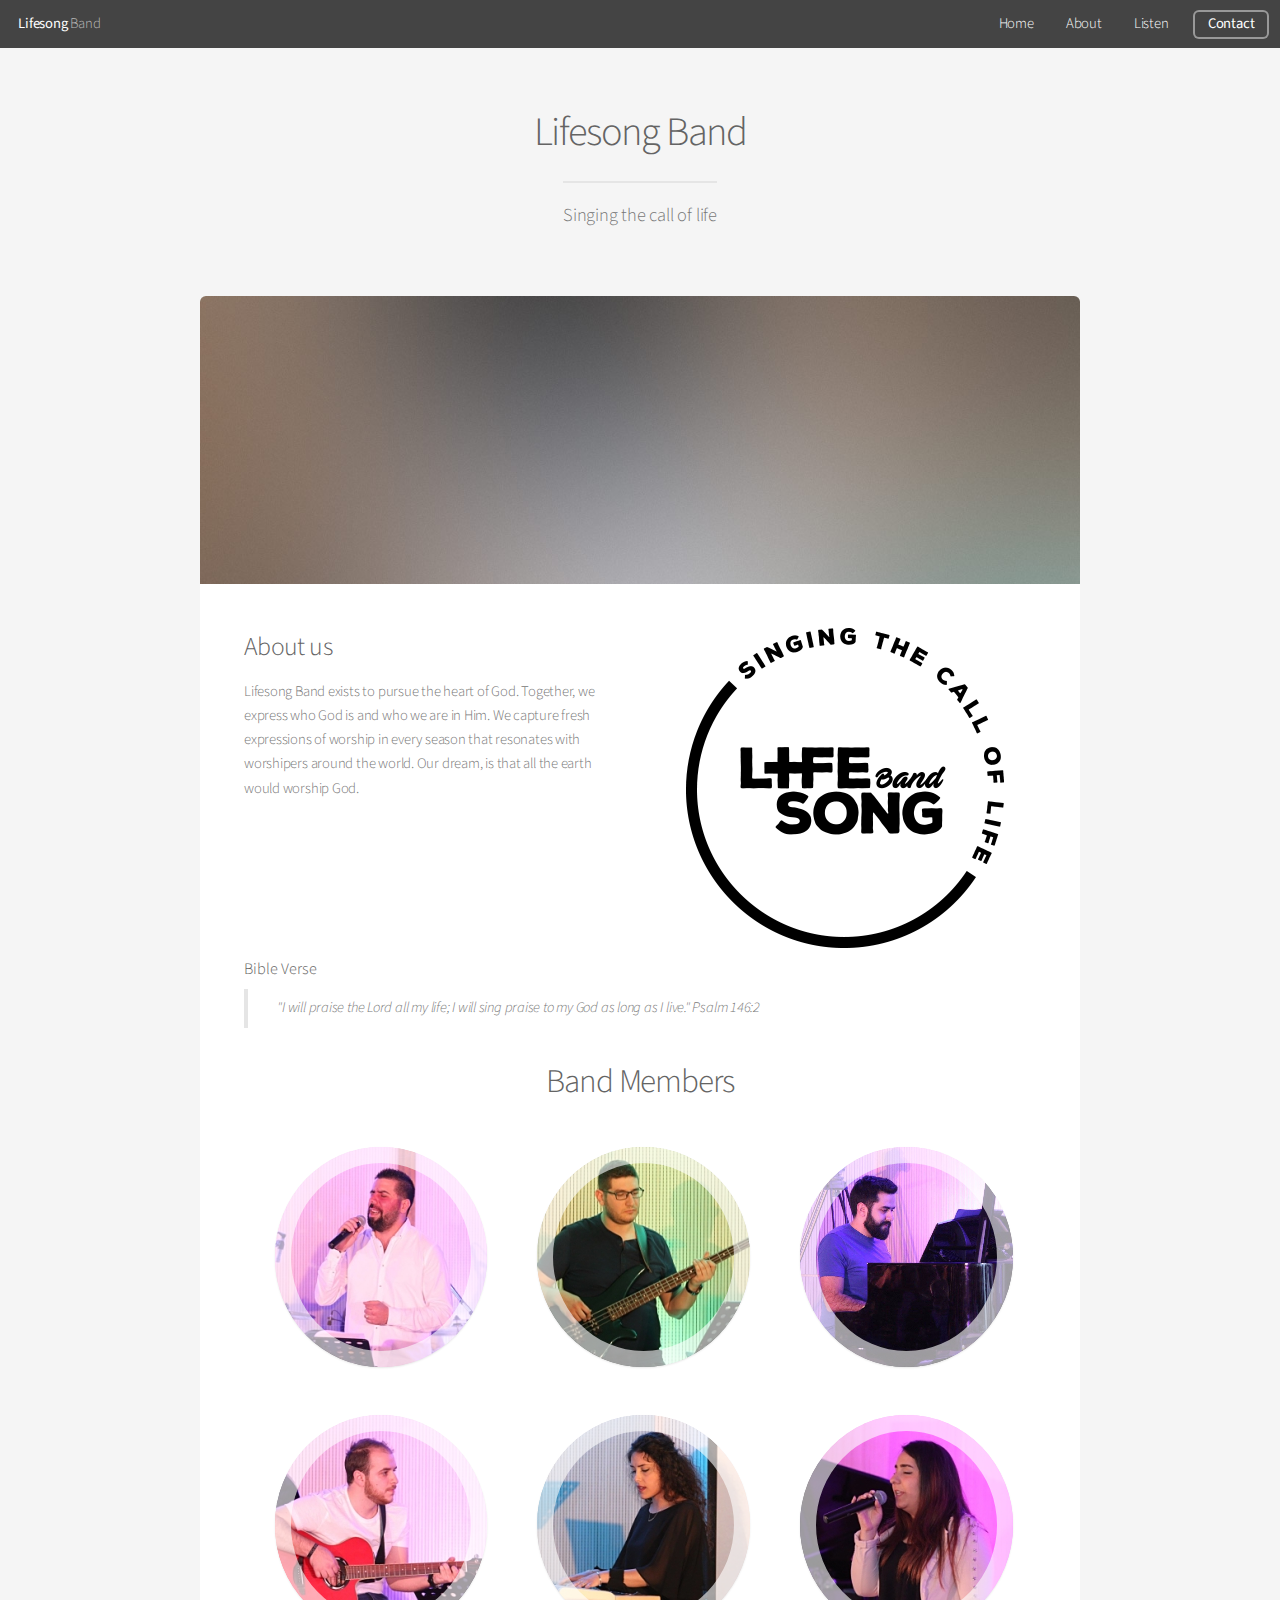
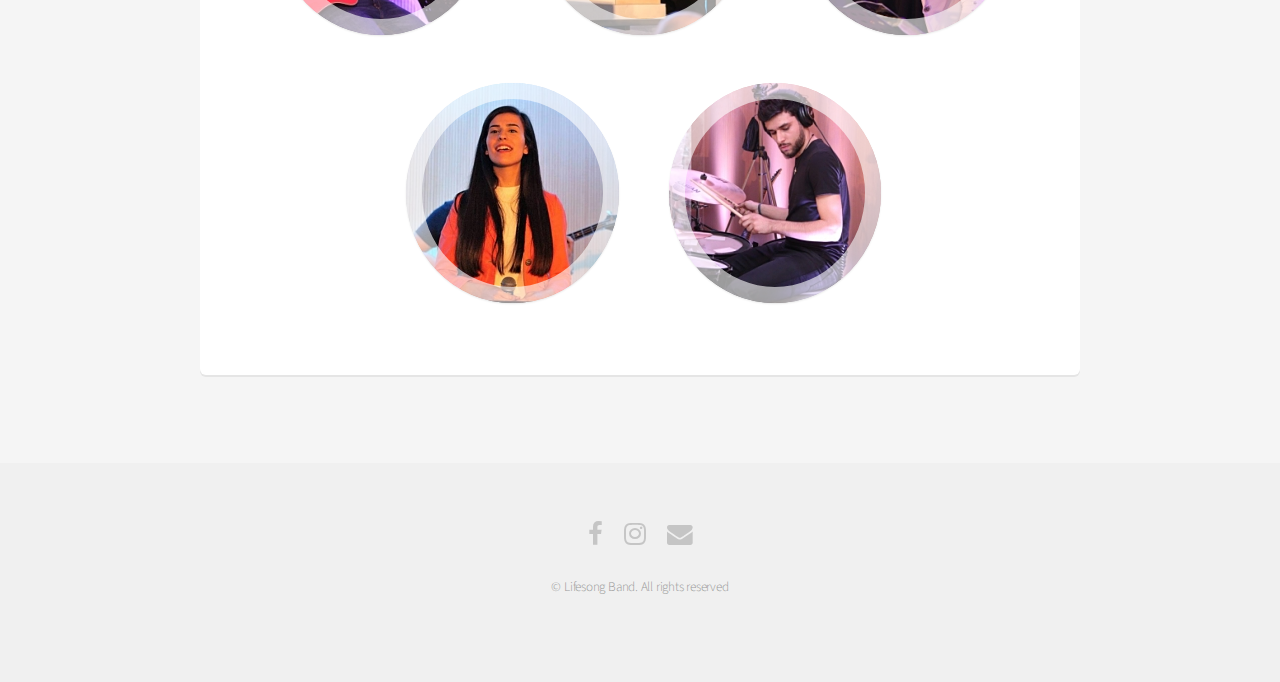
==== commit 9bae1919: "update" ====
--- a/about.html
+++ b/about.html
@@ -10,7 +10,7 @@
         <meta http-equiv="X-UA-Compatible" content="IE=edge,chrome=1"> 
 		<link rel="stylesheet" type="text/css" href="assets/CircleHover/common.css" />
         <link rel="stylesheet" type="text/css" href="assets/CircleHover/style.css" />
-		<link href='http://fonts.googleapis.com/css?family=Open+Sans:300,700' rel='stylesheet' type='text/css' />
+		<link href='https://fonts.googleapis.com/css?family=Open+Sans:300,700' rel='stylesheet' type='text/css' />
 		<!--[if lte IE 8]><style>.main{display:none;} .support-note .note-ie{display:block;}</style><![endif]-->
 	</head>
 	<body>
@@ -142,12 +142,10 @@
 			<!-- Footer -->
 				<footer id="footer">
 					<ul class="icons">
-						<li><a href="#" class="icon fa-twitter"><span class="label">Twitter</span></a></li>
-						<li><a href="#" class="icon fa-facebook"><span class="label">Facebook</span></a></li>
-						<li><a href="#" class="icon fa-instagram"><span class="label">Instagram</span></a></li>
-						<li><a href="#" class="icon fa-github"><span class="label">Github</span></a></li>
-						<li><a href="#" class="icon fa-dribbble"><span class="label">Dribbble</span></a></li>
-						<li><a href="#" class="icon fa-google-plus"><span class="label">Google+</span></a></li>
+			<!--		<li><a href="#" class="icon fa-youtube-play"><span class="label">Youtube</span></a></li> -->
+						<li><a href="https://www.facebook.com/lifesongbandlb" target="_blank" class="icon fa-facebook"><span class="label">Facebook</span></a></li>
+						<li><a href="https://www.instagram.com/lifesongband" target="_blank" class="icon fa-instagram"><span class="label">Instagram</span></a></li>
+						<li><a href="mailto:lifesongb@gmail.com" class="icon fa-envelope"><span class="label">Email</span></a></li>
 					</ul>
 					<ul class="copyright">
 						<li>&copy; Lifesong Band. All rights reserved</li>
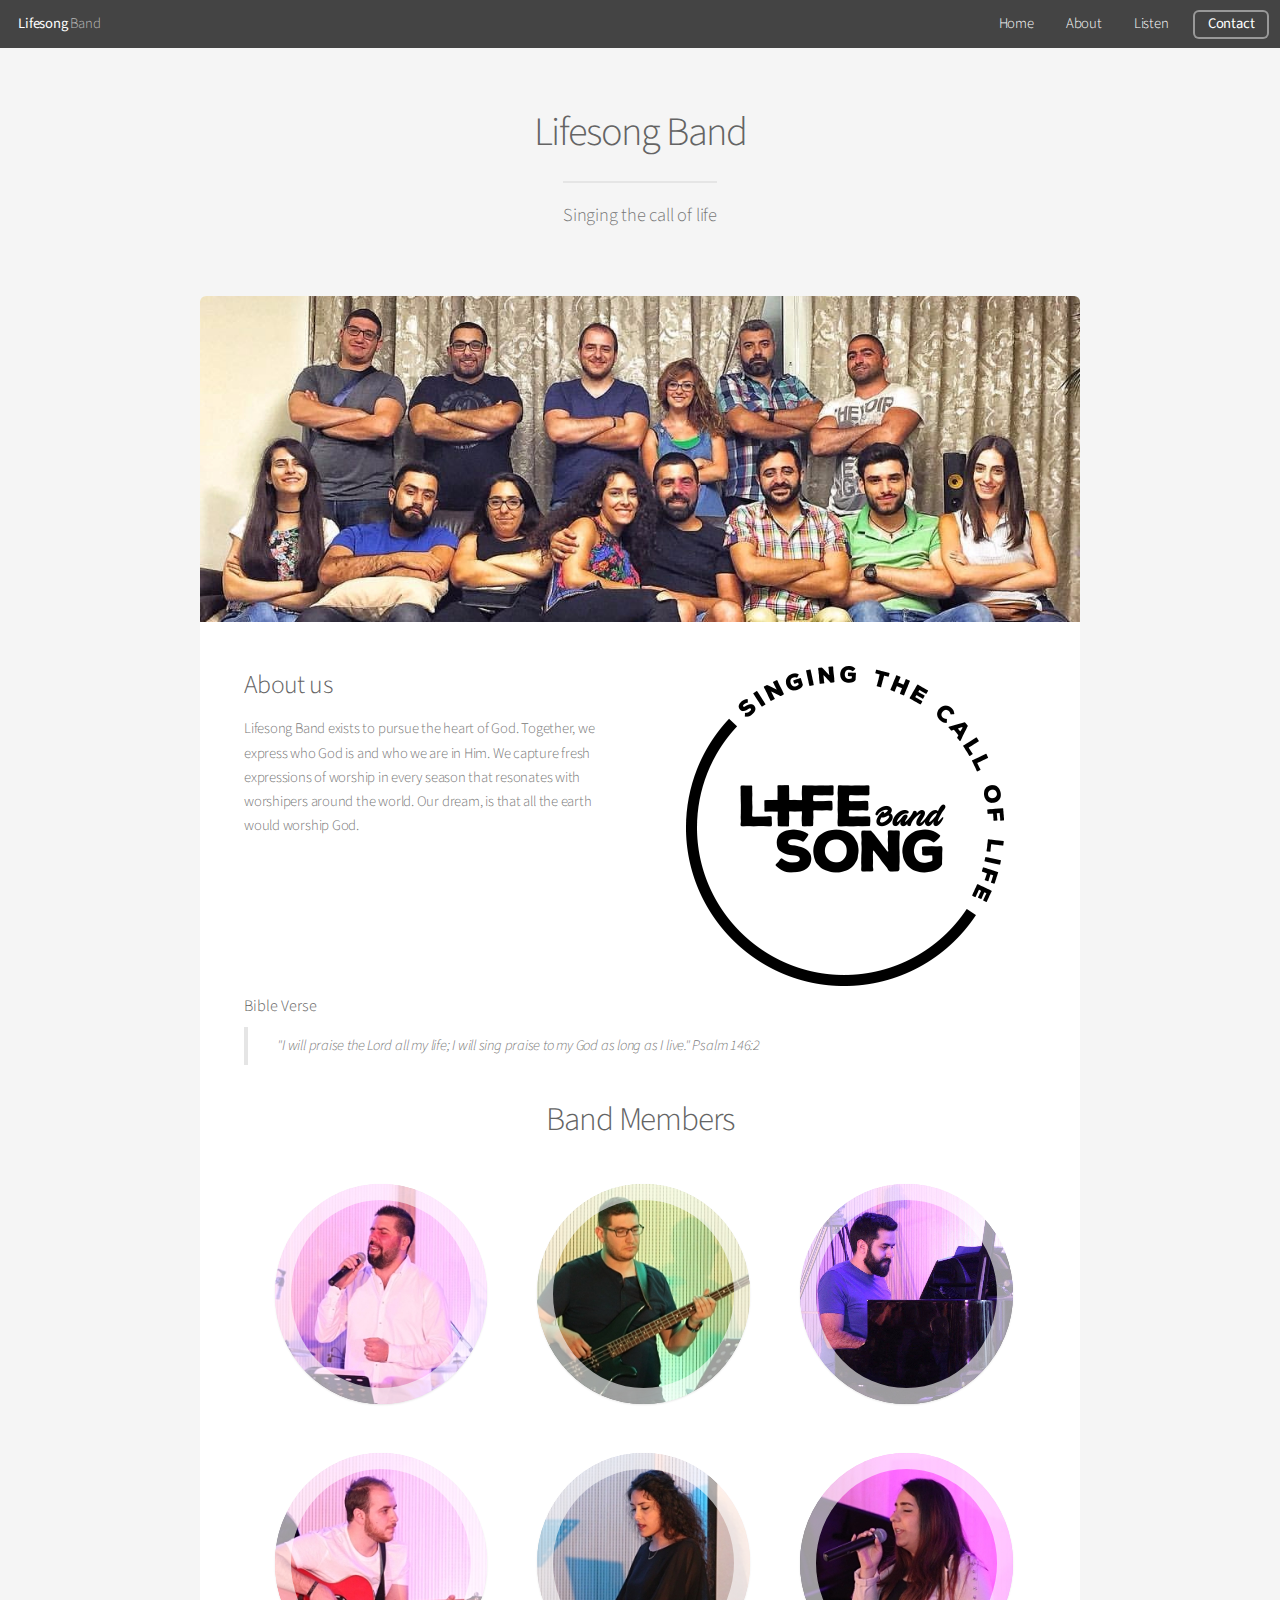
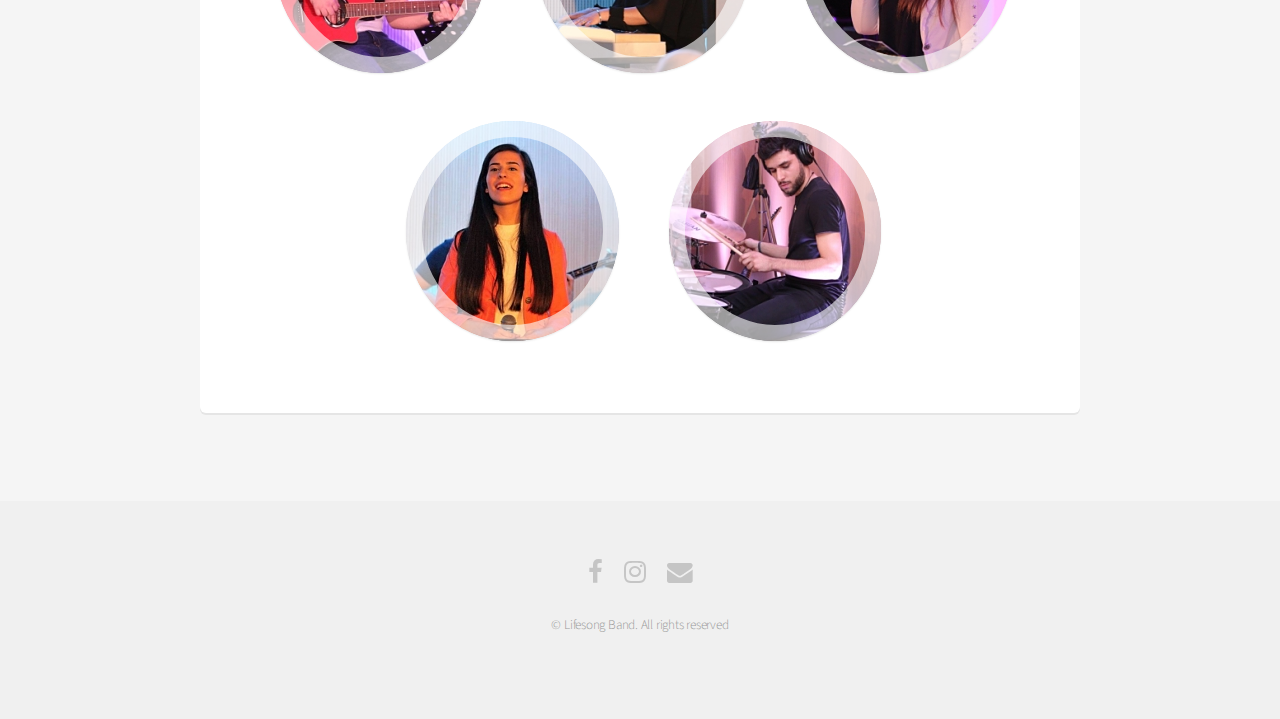
==== commit 21814c91: "update" ====
--- a/about.html
+++ b/about.html
@@ -11,6 +11,7 @@
 		<link rel="stylesheet" type="text/css" href="assets/CircleHover/common.css" />
         <link rel="stylesheet" type="text/css" href="assets/CircleHover/style.css" />
 		<link href='https://fonts.googleapis.com/css?family=Open+Sans:300,700' rel='stylesheet' type='text/css' />
+    	<link rel = "shortcut icon" href = "images/favicon.ico" type="image/x-icon"/>
 		<!--[if lte IE 8]><style>.main{display:none;} .support-note .note-ie{display:block;}</style><![endif]-->
 	</head>
 	<body>
@@ -36,7 +37,7 @@
 						<p>Singing the call of life</p>
 					</header>
 					<div class="box">
-						<span class="image featured"><img src="images/pic01.jpg" alt="" /></span>
+						<span class="image featured"><img src="images/about.jpg" alt="" /></span>
 			<!--		<h3>About us</h3>
 						<p>Lifesong Band exists to pursue the heart of God. 
 						Together, we express who God is and who we are in Him. We capture 
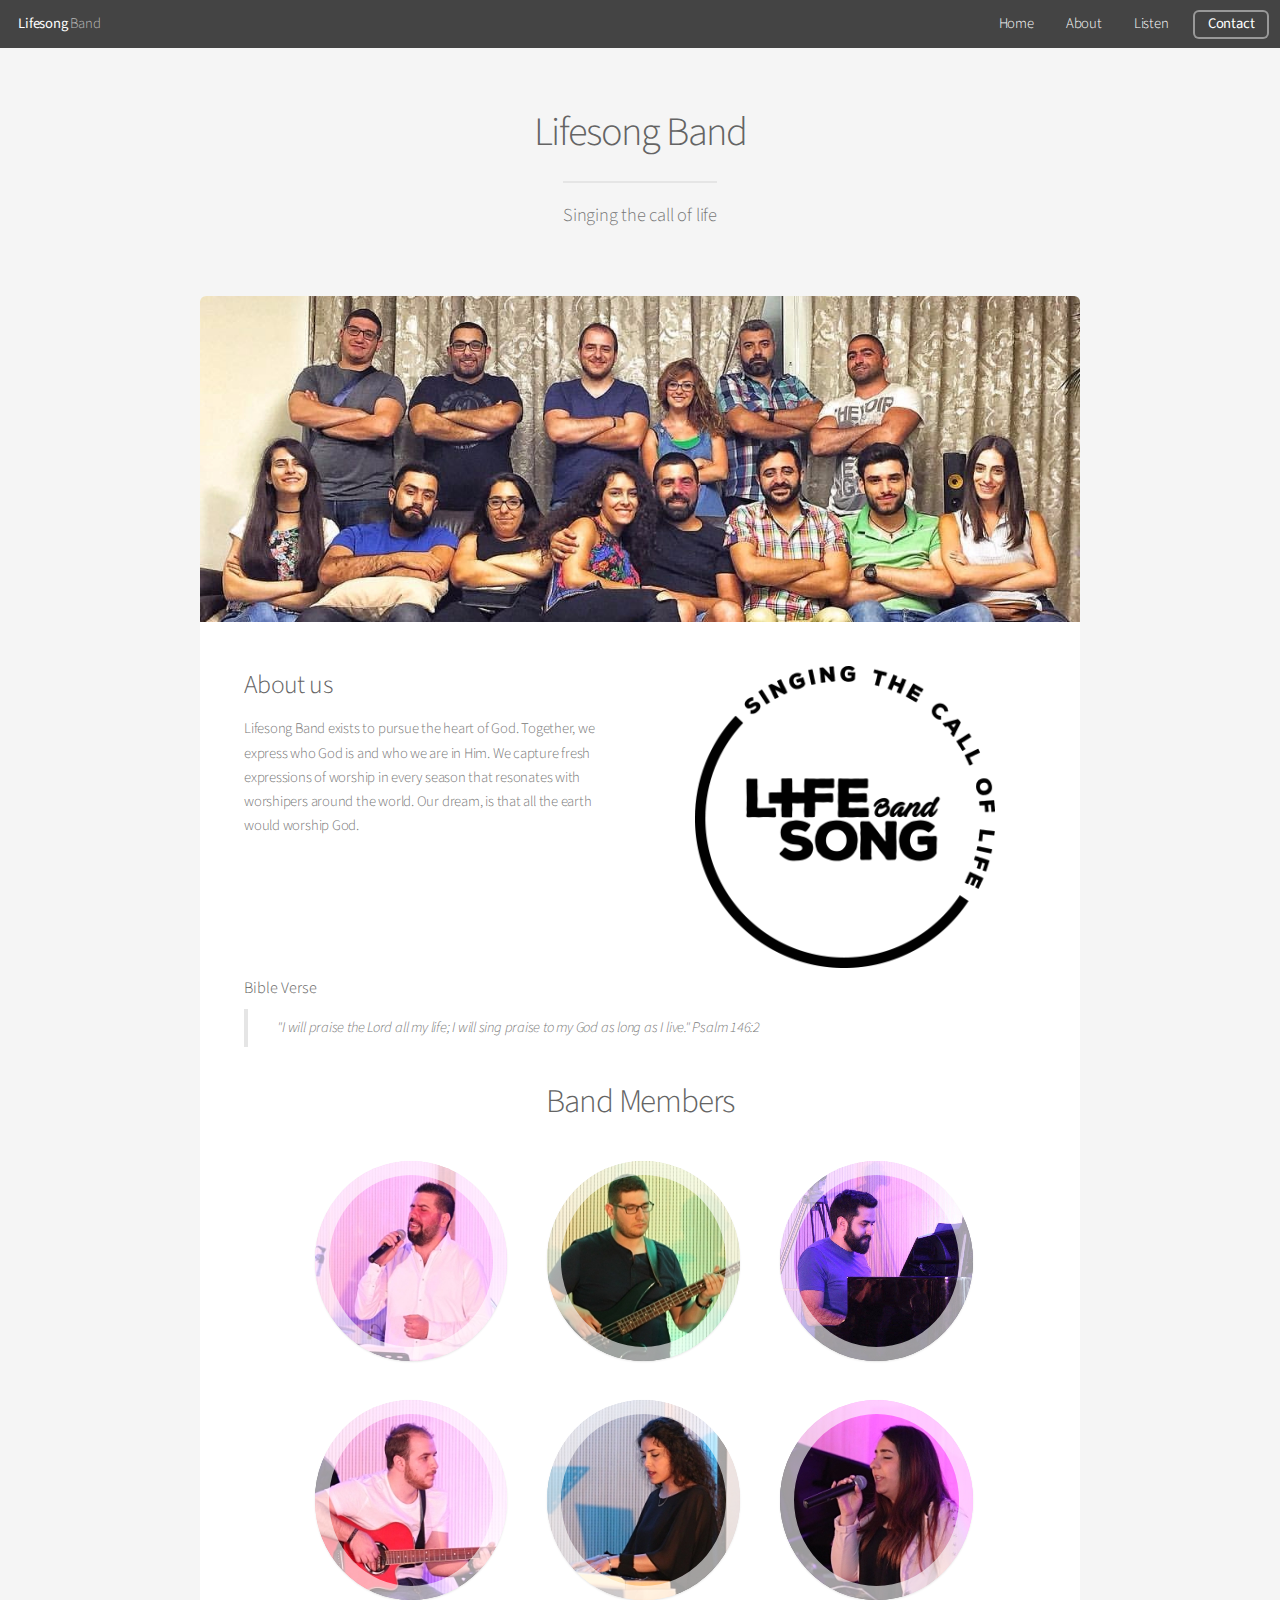
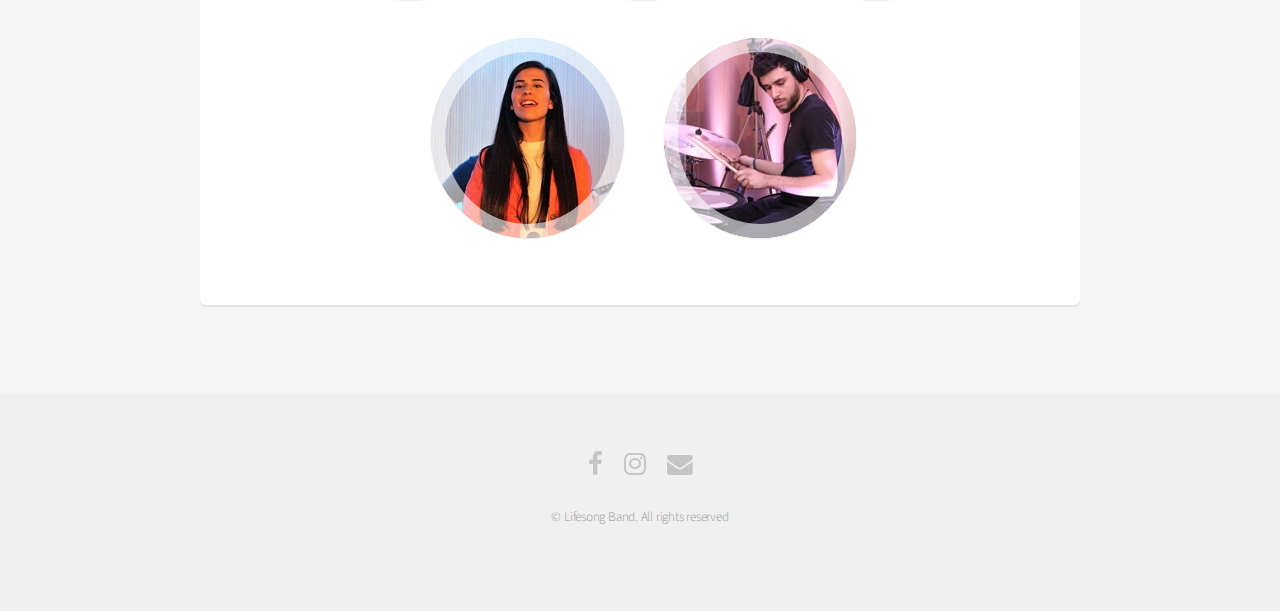
==== commit 2cecaf0b: "update" ====
--- a/about.html
+++ b/about.html
@@ -6,10 +6,10 @@
 		<meta name="viewport" content="width=device-width, initial-scale=1" />
 		<!--[if lte IE 8]><script src="assets/js/ie/html5shiv.js"></script><![endif]-->
 		<link rel="stylesheet" href="assets/css/main.css" />
+		<link rel="stylesheet" href="assets/CircleHover/style-small.css" />
 		<!--[if lte IE 8]><link rel="stylesheet" href="assets/css/ie8.css" /><![endif]-->
-        <meta http-equiv="X-UA-Compatible" content="IE=edge,chrome=1"> 
-		<link rel="stylesheet" type="text/css" href="assets/CircleHover/common.css" />
-        <link rel="stylesheet" type="text/css" href="assets/CircleHover/style.css" />
+        <meta http-equiv="X-UA-Compatible" content="IE=edge,chrome=1">
+        <style>.ch-grid{margin:20px 0 0;padding:0;list-style:none;display:block;text-align:center;width:100%}.ch-grid:after,.ch-item:before{content:'';display:table}.ch-grid:after{clear:both}.ch-grid li{width:200px;height:200px;display:inline-block;margin:15px}</style>
 		<link href='https://fonts.googleapis.com/css?family=Open+Sans:300,700' rel='stylesheet' type='text/css' />
     	<link rel = "shortcut icon" href = "images/favicon.ico" type="image/x-icon"/>
 		<!--[if lte IE 8]><style>.main{display:none;} .support-note .note-ie{display:block;}</style><![endif]-->
@@ -37,7 +37,7 @@
 						<p>Singing the call of life</p>
 					</header>
 					<div class="box">
-						<span class="image featured"><img src="images/about.jpg" alt="" /></span>
+						<span class="image featured"><img src="images/about.jpg" alt="Lifesong About"/></span>
 			<!--		<h3>About us</h3>
 						<p>Lifesong Band exists to pursue the heart of God. 
 						Together, we express who God is and who we are in Him. We capture 
@@ -52,19 +52,14 @@
 								Our dream, is that all the earth would worship God.</p>
 							</div>
 							<div class="6u 12u(mobilep)">
-								<center><img src="images/logo.png" alt=""/></center>
+								<center><img src="images/logo.png" alt="Lifesong Logo" style="max-width: 100%; height: auto;"/></center>
 							</div>
 						</div>
-				
-
-
-
-
 
 			<h4>Bible Verse</h4>
 			<blockquote>"I will praise the Lord all my life; I will sing praise to my God as long as I live." Psalm 146:2</blockquote>
 
-
+			<div id="none">
 			<center><h2>Band Members</h2></center>									
 			<section class="main">
 				<ul class="ch-grid">
@@ -132,13 +127,11 @@
 							</div>
 						</div>
 					</li>
-
+				</div>
 </ul>
 
 						</div>
 				</section>
-
-
 
 			<!-- Footer -->
 				<footer id="footer">
@@ -152,11 +145,10 @@
 						<li>&copy; Lifesong Band. All rights reserved</li>
 					</ul>
 				</footer>
-
 		</div>
 
 		<!-- Scripts -->
-			<script type="text/javascript" src="assets/CircleHover/modernizr.custom.79639.js"></script> 
+			<script src="assets/CircleHover/modernizr.custom.79639.js"></script>
 			<script src="assets/js/jquery.min.js"></script>
 			<script src="assets/js/jquery.dropotron.min.js"></script>
 			<script src="assets/js/jquery.scrollgress.min.js"></script>
@@ -164,6 +156,5 @@
 			<script src="assets/js/util.js"></script>
 			<!--[if lte IE 8]><script src="assets/js/ie/respond.min.js"></script><![endif]-->
 			<script src="assets/js/main.js"></script>
-
 	</body>
 </html>--- a/assets/css/main.css
+++ b/assets/css/main.css
@@ -1,8 +1,12 @@
-@import url("font-awesome.min.css");
+@import url("https://cdnjs.cloudflare.com/ajax/libs/font-awesome/4.7.0/css/font-awesome.min.css");
 @import url("https://fonts.googleapis.com/css?family=Source+Sans+Pro:300,400,300italic,400italic");
 
 /* Reset */
-
+@media (max-width: 650px) {
+  #none{
+    display: none;
+  }
+}
 	html, body, div, span, applet, object, iframe, h1, h2, h3, h4, h5, h6, p, blockquote, pre, a, abbr, acronym, address, big, cite, code, del, dfn, em, img, ins, kbd, q, s, samp, small, strike, strong, sub, sup, tt, var, b, u, i, center, dl, dt, dd, ol, ul, li, fieldset, form, label, legend, table, caption, tbody, tfoot, thead, tr, th, td, article, aside, canvas, details, embed, figure, figcaption, footer, header, hgroup, menu, nav, output, ruby, section, summary, time, mark, audio, video {
 		margin: 0;
 		padding: 0;
@@ -3166,9 +3170,9 @@
 	#cta {
 		background-image: url("../../images/cross.jpg");
 		background-attachment: fixed;
-	    background-position: center;
-	    background-repeat: no-repeat;
-	    background-size: cover;
+		background-position: left;
+		background-repeat: no-repeat;
+		background-size: cover;
 		color: #f9e5df;
 		padding: 3.5em 0 4em 0;
 		text-align: center;
@@ -3275,6 +3279,12 @@
 					font-size: 3.5em;
 				}
 
+		/* CTA */
+
+			#cta {
+				background-attachment: inherit;
+				padding: inherit;
+			}
 	}
 
 /* Narrow */
@@ -3287,6 +3297,12 @@
 				font-size: 11pt;
 			}
 
+		/* CTA */
+
+			#cta {
+				background-attachment: inherit;
+				padding: inherit;
+			}
 	}
 
 /* Narrower */
@@ -3516,6 +3532,12 @@
 				transform: translateX(0);
 			}
 
+		/* CTA */
+
+			#cta {
+				background-attachment: inherit;
+				padding: inherit;
+			}
 	}
 
 /* Mobile */
@@ -3648,6 +3670,12 @@
 					padding-left: 0;
 				}
 
+		/* CTA */
+
+			#cta {
+				background-attachment: inherit;
+				padding: inherit;
+			}
 	}
 
 /* Mobile (Portrait) */
@@ -3753,7 +3781,8 @@
 		/* CTA */
 
 			#cta {
-				padding: 2.5em 1em 3em 1em;
+				background-attachment: inherit;
+				padding: inherit;
 			}
 
 	}--- a/assets/CircleHover/style-small.css
+++ b/assets/CircleHover/style-small.css
@@ -0,0 +1,137 @@
+.ch-item {
+	width: 100%;
+	height: 100%;
+	border-radius: 50%;
+	position: relative;
+	cursor: default;
+	box-shadow: 
+		inset 0 0 0 14px rgba(255,255,255,0.6),
+		0 1px 2px rgba(0,0,0,0.1);
+		
+	-webkit-transition: all 0.4s ease-in-out;
+	-moz-transition: all 0.4s ease-in-out;
+	-o-transition: all 0.4s ease-in-out;
+	-ms-transition: all 0.4s ease-in-out;
+	transition: all 0.4s ease-in-out;
+}
+
+.ch-img-1 { 
+	background-image: url(../../images/1.jpg);
+}
+
+.ch-img-2 { 
+	background-image: url(../../images/2.jpg);
+}
+
+.ch-img-3 { 
+	background-image: url(../../images/3.jpg);
+}
+
+.ch-img-4 { 
+	background-image: url(../../images/4.jpg);
+}
+
+.ch-img-5 { 
+	background-image: url(../../images/5.jpg);
+}
+
+.ch-img-6 { 
+	background-image: url(../../images/6.jpg);
+}
+
+.ch-img-7 { 
+	background-image: url(../../images/7.jpg);
+}
+
+.ch-img-8 { 
+	background-image: url(../../images/8.jpg);
+}
+
+
+.ch-info {
+	position: absolute;
+	background: rgba(63,147,147, 0.8);
+	width: inherit;
+	height: inherit;
+	border-radius: 50%;
+	opacity: 0;
+	
+	-webkit-transition: all 0.4s ease-in-out;
+	-moz-transition: all 0.4s ease-in-out;
+	-o-transition: all 0.4s ease-in-out;
+	-ms-transition: all 0.4s ease-in-out;
+	transition: all 0.4s ease-in-out;
+	
+	-webkit-transform: scale(0);
+	-moz-transform: scale(0);
+	-o-transform: scale(0);
+	-ms-transform: scale(0);
+	transform: scale(0);
+	
+	-webkit-backface-visibility: hidden;
+
+}
+
+.ch-info h3 {
+	color: #fff;
+	text-transform: uppercase;
+	letter-spacing: 1.5px;
+	font-size: 21px;
+	margin: 0 30px;
+	padding: 40px 0 0 0;
+	height: 140px;
+	font-family: 'Open Sans', Arial, sans-serif;
+	text-shadow: 
+		0 0 1px #fff, 
+		0 1px 2px rgba(0,0,0,0.3);
+}
+
+.ch-info p {
+	color: #fff;
+	padding: 0px 0px;
+	font-style: italic;
+	margin: 0 30px;
+	font-size: 14px;
+	border-top: 1px solid rgba(255,255,255,0.5);
+	opacity: 0;
+	-webkit-transition: all 1s ease-in-out 0.4s;
+	-moz-transition: all 1s ease-in-out 0.4s;
+	-o-transition: all 1s ease-in-out 0.4s;
+	-ms-transition: all 1s ease-in-out 0.4s;
+	transition: all 1s ease-in-out 0.4s;
+}
+
+.ch-info p a {
+	display: block;
+	color: #fff;
+	color: rgba(255,255,255,0.7);
+	font-style: normal;
+	font-weight: 700;
+	text-transform: uppercase;
+	font-size: 9px;
+	letter-spacing: 1px;
+	padding-top: 4px;
+	font-family: 'Open Sans', Arial, sans-serif;
+}
+
+.ch-info p a:hover {
+	color: #fff222;
+	color: rgba(255,242,34, 0.8);
+}
+
+.ch-item:hover {
+	box-shadow: 
+		inset 0 0 0 1px rgba(255,255,255,0.1),
+		0 1px 2px rgba(0,0,0,0.1);
+}
+.ch-item:hover .ch-info {
+	-webkit-transform: scale(1);
+	-moz-transform: scale(1);
+	-o-transform: scale(1);
+	-ms-transform: scale(1);
+	transform: scale(1);
+	opacity: 1;
+}
+
+.ch-item:hover .ch-info p {
+	opacity: 1;